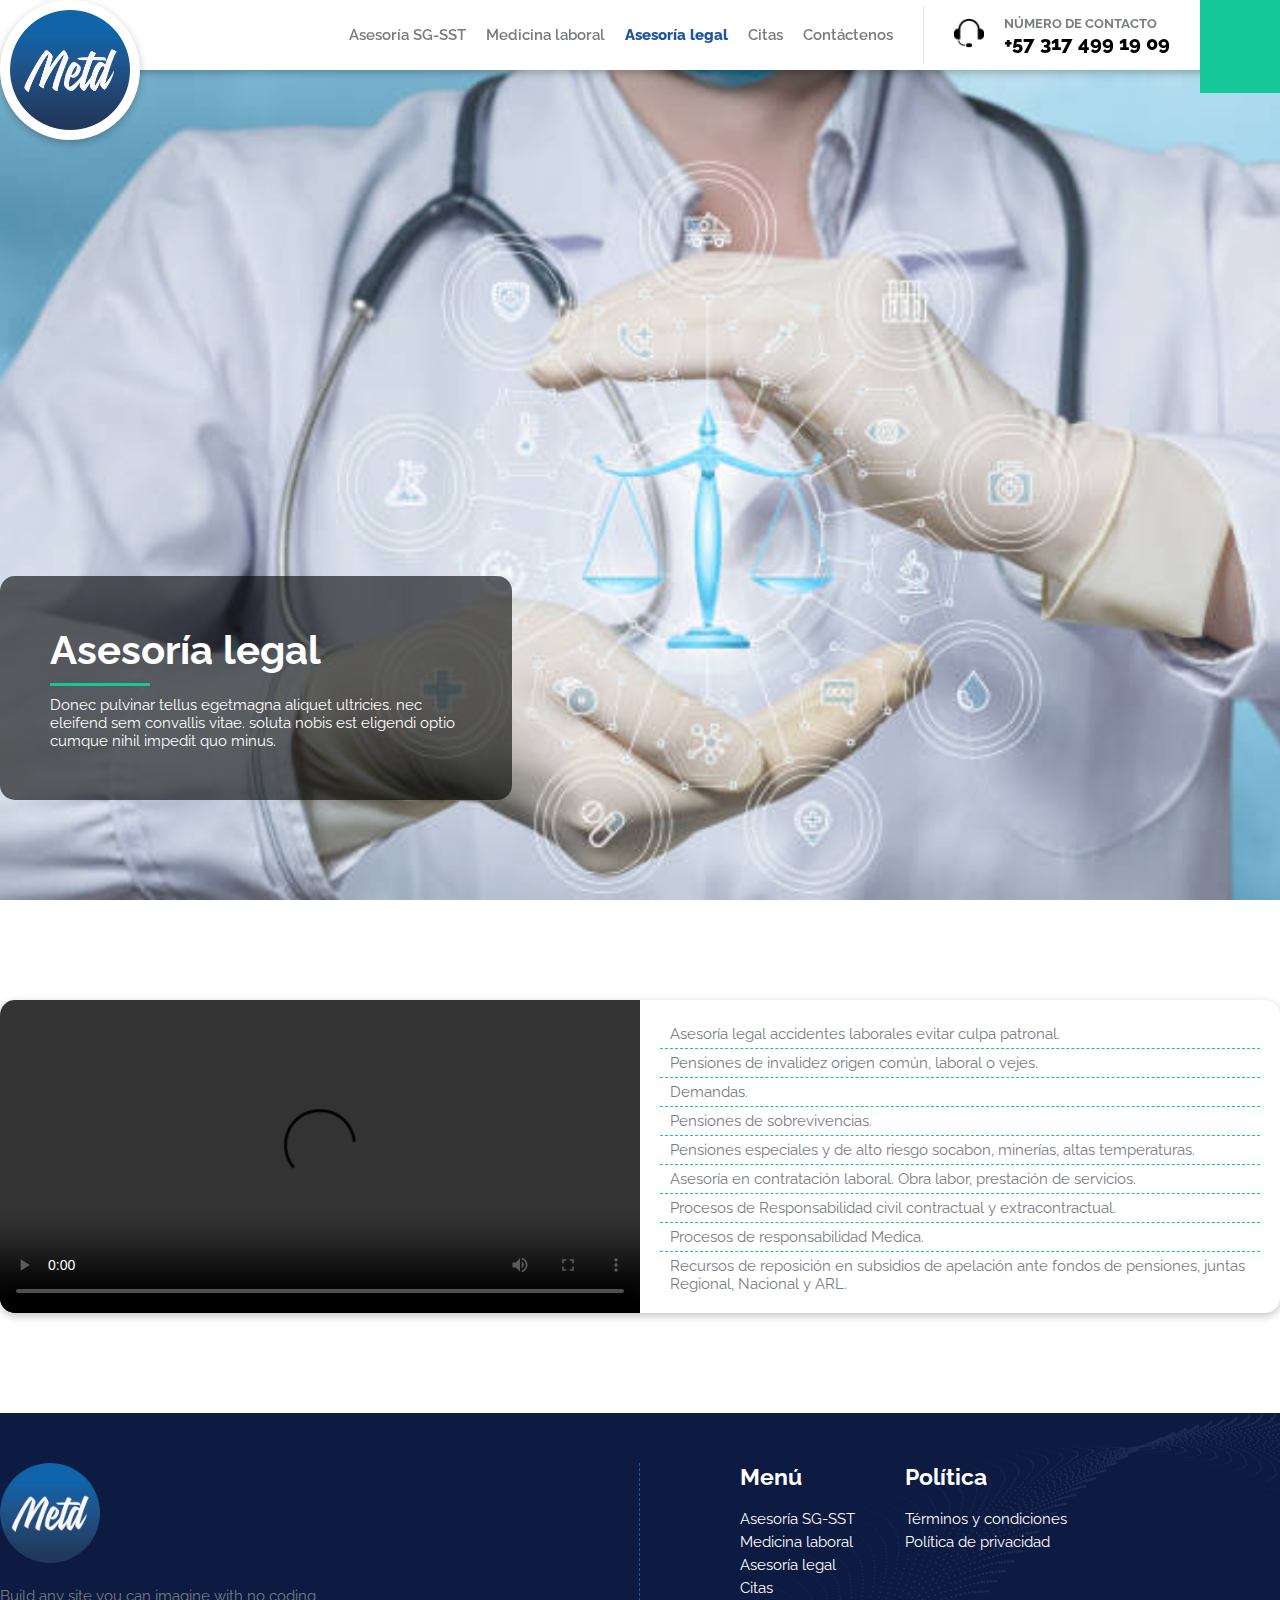
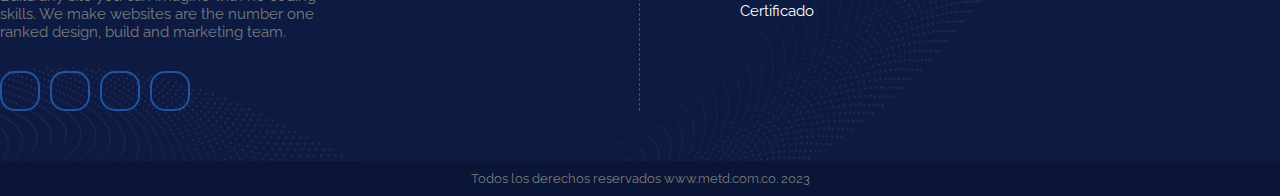
==== asesoria-legal.html @ 6422c2ed "cambios" ====
<!DOCTYPE html>
<html lang="en">
<head>
    <meta charset="UTF-8">
    <meta http-equiv="X-UA-Compatible" content="IE=edge">
    <meta name="viewport" content="width=device-width, initial-scale=1.0">

    <!-- ---------------ANIMATE_AOS---------------------- -->
    <link href="https://unpkg.com/aos@2.3.1/dist/aos.css" rel="stylesheet">

    <!-- ----------LINKS OWL CAROUSEL----------------- -->    
    <link rel="stylesheet" href="https://cdnjs.cloudflare.com/ajax/libs/OwlCarousel2/2.3.4/assets/owl.carousel.min.css"/>
    <link rel="stylesheet" href="https://cdnjs.cloudflare.com/ajax/libs/OwlCarousel2/2.3.4/assets/owl.theme.default.min.css"/>

    <!-- -----------BOOTSTRAP------------------ -->
    <link href="https://cdn.jsdelivr.net/npm/bootstrap@5.2.2/dist/css/bootstrap.min.css" rel="stylesheet" integrity="sha384-Zenh87qX5JnK2Jl0vWa8Ck2rdkQ2Bzep5IDxbcnCeuOxjzrPF/et3URy9Bv1WTRi" crossorigin="anonymous"/>

    <!-- ----------LINKS FONTAWESOME -------------------->
    <link rel="stylesheet" href="https://cdnjs.cloudflare.com/ajax/libs/font-awesome/6.2.0/css/all.min.css" integrity="sha512-xh6O/CkQoPOWDdYTDqeRdPCVd1SpvCA9XXcUnZS2FmJNp1coAFzvtCN9BmamE+4aHK8yyUHUSCcJHgXloTyT2A==" crossorigin="anonymous" referrerpolicy="no-referrer" />

    <title>Asesoría legal | Metd</title>

    <link rel="stylesheet" href="css/style.css?v=1.4">
    <link rel="stylesheet" href="css/frameWorkLaooz.css?v=1.4">

</head>
<body>

    <!-- -------------------HEADER-------------------------- -->
    <header class="header width-100">
        <div class="content-header width-100 width-lg margin-auto content-between">
            <div class="left-header">
                <div class="logo-header width-140px height-140px border-radius-md padding-10 bg-white">
                    <a href="index.html"><img src="img/logo-metd-blanco.webp" alt="" class="width-100"></a>
                </div>
            </div>
            <div class="right-header d-flex">
                <div class="menu-header padding-right-30 padding-x-20 border-right-1">
                    <nav class="navigator d-flex gap-20">
                        <a href="asesoria-sg-sst.html" class="link-nav font-size-15 font-weight-600 color-text">Asesoría SG-SST</a>
                        <a href="medicina-laboral.html" class="link-nav font-size-15 font-weight-600 color-text">Medicina laboral</a>
                        <a href="asesoria-legal.html" class="link-nav font-size-15 font-weight-800 color-principal">Asesoría legal</a>
                        <a href="citas.html" class="link-nav font-size-15 font-weight-600 color-text">Citas</a>
                        <a href="contacto.html" class="link-nav font-size-15 font-weight-600 color-text">Contáctenos</a>
                    </nav>
                </div>
                <div class="contact-header margin-y-30 d-flex gap-20">
                    <div class="icon-call">
                        <img src="img/support.png" alt="" class="width-30px">
                    </div>
                    <div class="date-contact">
                        <p class="title-contact font-size-13 font-weight-700 color-text">NÚMERO DE CONTACTO</p>
                        <h3 class="number-contact font-size-20 font-weight-800 color-black">+57 317 499 19 09</h3>
                    </div>
                </div>
                <div class="canvas-menu">
                    <i class="fa-solid fa-bars font-size-30 padding-40 color-white bg-secundario"></i>
                </div>
            </div>
        </div>
    </header>



    <!-- ----------------------COVER------------------------ -->
    <div class="cover cover-sst d-flex-column">
        <div class="back-cover-legal position-relative"></div>
        <div class="abs-cover width-100 position-absolute">
            <div class="content-cover width-100 min-height-vh width-lg margin-auto d-flex-end">
                <div class="box-cover padding-50 border-radius-15 bg-trans width-40 margin-bottom-100 d-flex-column gap-10">
                    <h1 class="title-box font-size-40 color-white font-weight-700">Asesoría legal</h1>
                    <span class="separator width-100px height-3px bg-secundario d-flex"></span>
                    <p class="paragraph-box font-size-15 color-white">Donec pulvinar tellus egetmagna aliquet  ultricies. nec 
                        eleifend sem convallis vitae. soluta nobis est eligendi 
                        optio cumque nihil impedit quo minus.</p>
                </div>
            </div>
        </div>
    </div>


    <!-- ---------------------------LIST-LEGAL--------------------- -->
    <div class="list-legal width-100">
        <div class="content-legal width-100 width-lg margin-auto padding-x-100">
            <div class="row-legal grid-column-2 border-radius-15 overflo-hidden">
                <div class="left-legal width-100 height-100">
                    <video controls plays-inline class="video-legal width-100 height-100 bg-white d-flex overflo-hidden">
                        <source src="img/vid-legal.mp4" type="video/mp4" class="width-100 height-100 border-radius-15 object-cover d-flex overflo-hidden">
                    </video>
                </div>
                <div class="right-legal padding-20">
                    <div class="list- d-flex-column">
                        <div class="item-list d-flex gap-10">
                            <i class="fa-solid fa-circle-check color-principal"></i>
                            <p class="item-vent font-size-15 color-text">Asesoría legal accidentes laborales evitar culpa patronal.</p>
                        </div>
                        <div class="item-list d-flex gap-10">
                            <i class="fa-solid fa-circle-check color-principal"></i>
                            <p class="item-vent font-size-15 color-text">Pensiones de invalidez origen común, laboral o vejes.</p>
                        </div>
                        <div class="item-list d-flex gap-10">
                            <i class="fa-solid fa-circle-check color-principal"></i>
                            <p class="item-vent font-size-15 color-text">Demandas.</p>
                        </div>
                        <div class="item-list d-flex gap-10">
                            <i class="fa-solid fa-circle-check color-principal"></i>
                            <p class="item-vent font-size-15 color-text">Pensiones de sobrevivencias.</p>
                        </div>
                        <div class="item-list d-flex gap-10">
                            <i class="fa-solid fa-circle-check color-principal"></i>
                            <p class="item-vent font-size-15 color-text">Pensiones especiales y de alto riesgo socabon, minerías, altas temperaturas.</p>
                        </div>
                        <div class="item-list d-flex gap-10">
                            <i class="fa-solid fa-circle-check color-principal"></i>
                            <p class="item-vent font-size-15 color-text">Asesoría en contratación laboral. Obra labor, prestación de servicios.</p>
                        </div>
                        <div class="item-list d-flex gap-10">
                            <i class="fa-solid fa-circle-check color-principal"></i>
                            <p class="item-vent font-size-15 color-text">Procesos de Responsabilidad civil contractual y extracontractual.</p>
                        </div>
                        <div class="item-list d-flex gap-10">
                            <i class="fa-solid fa-circle-check color-principal"></i>
                            <p class="item-vent font-size-15 color-text">Procesos de responsabilidad Medica.</p>
                        </div>
                        <div class="item-list d-flex gap-10">
                            <i class="fa-solid fa-circle-check color-principal"></i>
                            <p class="item-vent font-size-15 color-text">Recursos de reposición en subsidios de apelación ante fondos 
                                de pensiones, juntas Regional, Nacional y ARL.</p>
                        </div>
                    </div>
                </div>
            </div>
        </div>
    </div>



    <!-- -------------------------------FOOTER------------------------ -->
    <footer class="footer width-100 bg-terciario">
        <div class="content-footer width-100 width-lg margin-auto padding-x-50 grid-column-2 d-flex-start">
            <div class="left-footer width-100 d-flex-column gap-30">
                <div class="logo-footer">
                    <img src="img/logo-metd-blanco.webp" alt="" class="width-100px margin-bottom-20">
                    <p class="descrip-metd font-size-15 color-text width-50">Build any site you can imagine with no coding skills. 
                    We make websites are the number one ranked design, 
                    build and marketing team.</p>
                </div>
                <div class="redes-footer d-flex gap-10">
                    <a href="#" class="link-social"><i class="fa-brands fa-facebook"></i></a>
                    <a href="#" class="link-social"><i class="fa-brands fa-instagram"></i></a>
                    <a href="#" class="link-social"><i class="fa-brands fa-twitter"></i></a>
                    <a href="#" class="link-social"><i class="fa-brands fa-youtube"></i></a>
                </div>
            </div>
            <div class="right-footer d-flex-start padding-left-100 gap-50">
                <div class="col-footer d-flex-column">
                    <h2 class="title-col font-size-23 font-weight-700 color-white margin-bottom-20">Menú</h2>
                    <a href="#" class="link-footer font-size-15 color-white margin-bottom-5">Asesoría SG-SST</a>
                    <a href="#" class="link-footer font-size-15 color-white margin-bottom-5">Medicina laboral</a>
                    <a href="#" class="link-footer font-size-15 color-white margin-bottom-5">Asesoría legal</a>
                    <a href="#" class="link-footer font-size-15 color-white margin-bottom-5">Citas</a>
                    <a href="#" class="link-footer font-size-15 color-white">Certificado</a>
                </div>
                <div class="col-footer d-flex-column">
                    <h2 class="title-col font-size-23 font-weight-700 color-white margin-bottom-20">Política</h2>
                    <a href="#" class="link-footer font-size-15 color-white margin-bottom-5">Términos y condiciones</a>
                    <a href="#" class="link-footer font-size-15 color-white">Política de privacidad</a>
                </div>
            </div>
        </div>
        <div class="copy width-100 bg-copy">
            <div class="copyright width-100 width-lg margin-auto text-center padding-x-10">
                <p class="font-size-13 color-text">Todos los derechos reservados www.metd.com.co. 2023</p>
            </div>
        </div>
    </footer>



    <!-- -----------------cdn slider carousel--------------- -->
    <script src="https://code.jquery.com/jquery-3.6.0.min.js"></script> 
    <script src="https://cdnjs.cloudflare.com/ajax/libs/OwlCarousel2/2.3.4/owl.carousel.min.js"></script>
    
    <!-- JavaScript Bundle with Popper Bootstrap -->
    <script src="https://cdn.jsdelivr.net/npm/@popperjs/core@2.9.2/dist/umd/popper.min.js" integrity="sha384-IQsoLXl5PILFhosVNubq5LC7Qb9DXgDA9i+tQ8Zj3iwWAwPtgFTxbJ8NT4GN1R8p" crossorigin="anonymous"></script>
    <script src="https://cdn.jsdelivr.net/npm/bootstrap@5.2.2/dist/js/bootstrap.bundle.min.js" integrity="sha384-OERcA2EqjJCMA+/3y+gxIOqMEjwtxJY7qPCqsdltbNJuaOe923+mo//f6V8Qbsw3" crossorigin="anonymous"></script>

    <!-- -------------------ANIMATE_AOS---------------------- -->
    <script src="https://unpkg.com/aos@2.3.1/dist/aos.js"></script>
    <script>AOS.init();</script>

</body>
</html>
---- css/style.css ----
@import url('https://fonts.googleapis.com/css2?family=Raleway:wght@100;200;300;400;500;600;700;800;900&display=swap');

:root {
    --color_principal: #1F55A1;
    --color_secundario: #16C79A;
    --color_terciario: #0D1A42;
    --color_black: #000;
    --color_white: #fff;
    --color_text: #797C7F;
    --fondo_gris_claro: #f5f5f5;
}

* {
    padding: 0;
    margin: 0;
    box-sizing: border-box;
}

body {
    font-family: 'Raleway', sans-serif;
}
body a {
    text-decoration: none;
}
body h1, h2, h3, h4, p {
    margin-bottom: 0; 
}
body input:focus {
    box-shadow: none;
    outline: 0;
}


.color-principal {color: var(--color_principal);}
.color-secundario {color: var(--color_secundario);}
.color-terciario{ color: var(--color_terciario);}
.bg-principal {background-color: var(--color_principal);}
.bg-secundario {background-color: var(--color_secundario);}
.bg-terciario {background-color: var(--color_terciario);}
.bg-copy { background-color: #0b1535}
.bg-trans {background-color: #0000009a;}
.bg-gris {background-color: var(--fondo_gris_claro);}
.color-text {color: var(--color_text);}
.color-star {color: var(--color_star);}
.bg-claro {background-color: var(--color_box_claro);}
.border-3-secundario {border: 3px solid var(--color_secundario);}



/* -------------------HEADER------------------- */
.header {
    background-color: var(--color_white);
    position: fixed;
    top: 0;
    z-index: 99;
    box-shadow: rgba(0, 0, 0, 0.24) 0px 3px 8px;
}
.logo-header {
    margin-bottom: -70px;
    box-shadow: rgba(0, 0, 0, 0.24) 0px 3px 8px;
}


/* -----------------VARIABLE--------------------- */
.stand {
    font-size: 14px;
    font-weight: 900;
    color: var(--color_principal);
    letter-spacing: 5px;
}

.btn-metd {
    font-size: 15px;
    font-weight: 700;
    padding: 10px 40px;
    border-radius: 15px;
}


/* ------------------COVER----------------------- */
.cover {
    z-index: 3;
}
.cover-contacto {
    margin-top: 110px;
}
.back-cover-home {
    width: 100%;
    background-image: url(../img/banner-01.jpg);
    background-repeat: no-repeat;
    background-size: cover;
    min-height: 100vh;
}
.back-cover-sst {
    width: 100%;
    background-image: url(../img/banner-sst.webp);
    background-repeat: no-repeat;
    background-size: cover;
    min-height: 100vh;
}
.back-cover-medlab {
    width: 100%;
    background-image: url(../img/med-laboral.webp);
    background-repeat: no-repeat;
    background-size: cover;
    min-height: 100vh;
}
.back-cover-legal {
    width: 100%;
    background-image: url(../img/legal.jpg);
    background-repeat: no-repeat;
    background-size: cover;
    min-height: 100vh;
}
.back-cover-citas {
    width: 100%;
    background-image: url(../img/viviana-metd.webp);
    background-repeat: no-repeat;
    background-size: cover;
    min-height: 100vh;
}
.abs-cover-citas {
    background-color: #ffffffcc;
}
.back-cover-contacto {
    width: 100%;
    height: 400px;
    background-image: url(../img/contact-banner-bg.jpg);
    background-repeat: no-repeat;
    background-size: cover;
    background-position: right;
}


/* ------------------HORARY-------------------- */
.horary {
    margin-top: -75px;
    position: absolute;
}
.content-horary {
    box-shadow: rgba(0, 0, 0, 0.24) 0px 3px 8px;
}


/* -----------------CARDS---------------------- */
.card-health-box {
    box-shadow: rgba(0, 0, 0, 0.1) 0px 20px 25px -5px, rgba(0, 0, 0, 0.04) 0px 10px 10px -5px;
}
.row-cards-2 {
    width: 100%;
    display: grid;
    grid-template-columns: 1fr 1fr 2.1fr;
    gap: 30px;
}

/* ------------------BLOG----------------------- */
.img-blog {
    border-bottom: 4px solid var(--color_principal);
}


/* -------------------PROCESS----------------- */
.img-process {
    border: 1px dashed var(--color_text);
}

/* ------------------CONTACT-------------------- */
.contact {
    background-image: url(../img/map-bg.png);
    background-repeat: no-repeat;
    background-size: cover;
    background-attachment: fixed;
}
.content-contact {
    display: grid;
    grid-template-columns: 1fr 2fr;
    gap: 30px;
}
.form-contact .item-form textarea,
.form-contact .item-form input[type="email"],
.form-contact .item-form input[type="text"] {
    width: 100%;
    border: none;
    border-bottom: 1px solid var(--color_text);
    background-color: transparent;
    padding: 5px 0px;
}
.form-contact .item-form textarea::placeholder,
.form-contact .item-form input[type="email"]::placeholder,
.form-contact .item-form input[type="text"]::placeholder {
    font-size: 15px;
    font-weight: 700;
    color: var(--color_text);
}

/* ----------------FOOTER--------------- */
.footer {
    background-image: url(../img/footer-bg-images.png);
    background-repeat: no-repeat;
    background-size: cover;
}
.link-social {
    width: 40px;
    height: 40px;
    border: 2px solid var(--color_principal);
    font-size: 20px;
    display: flex;
    justify-content: center;
    align-items: center;
    color: var(--color_principal);
    border-radius: 15px;
}
.left-footer {
    border-right: 1px dashed var(--color_principal);
}


/* ------------------VID------------------ */
.back_video {
    box-shadow: rgba(0, 0, 0, 0.24) 0px 3px 8px;
}


/* ------------------PROGRAM------------------ */
.program {
    margin-top: 500px;
}

/* -------------------ROW-ASE-------------------- */
.row-ase {
    display: grid;
    grid-template-columns: 1fr 2fr;
    gap: 50px;
}

/* ------------------ROW-GRID----------------- */
.box-item {
    box-shadow: rgba(0, 0, 0, 0.24) 0px 3px 8px;
}

/* ------------------ROW-LEGAL----------------- */
.row-legal {
    box-shadow: rgba(0, 0, 0, 0.24) 0px 3px 8px;
}
.video-legal {
    border-radius: 15px 0px 0px 15px;
}
.item-list {
    padding: 5px 0px;
    border-bottom: 1px dashed var(--color_secundario);
    width: 100%;
}
.item-list:last-child {
    border-bottom: 0;
    padding-bottom: 0;
}

/* ---------------------IFRAMES----------------- */
.item-iframe {
    box-shadow: rgba(0, 0, 0, 0.24) 0px 3px 8px;
}
---- css/frameWorkLaooz.css ----
* {
    padding: 0;
    margin: 0;
    box-sizing: border-box;
}

/* --------------WIDHT---------------- */
.width-10px{ width: 10px;}
.width-15px{ width: 15px;}
.width-20px{ width: 20px;}
.width-30px{ width: 30px;}
.width-40px{ width: 40px;}
.width-50px{ width: 50px;}
.width-60px{ width: 60px;}
.width-70px{ width: 70px;}
.width-80px{ width: 80px;}
.width-90px{ width: 90px;}
.width-100px{ width: 100px;}
.width-110px{ width: 110px;}
.width-120px{ width: 120px;}
.width-130px{ width: 130px;}
.width-140px{ width: 140px;}
.width-150px{ width: 150px;}
.width-160px{ width: 160px;}
.width-170px{ width: 170px;}
.width-180px{ width: 180px;}
.width-190px{ width: 190px;}
.width-200px{ width: 200px;}
.width-250px{ width: 250px;}
.width-260px{ width: 260px;}
.width-270px{ width: 270px;}
.width-280px{ width: 280px;}
.width-290px{ width: 290px;}
.width-300px{ width: 300px;}
.width-310px{ width: 310px;}
.width-320px{ width: 320px;}
.width-330px{ width: 330px;}
.width-340px{ width: 340px;}
.width-350px{ width: 350px;}
.width-400px{ width: 400px;}
.width-450px{ width: 450px;}
.width-500px{ width: 500px;}
.width-600px{ width: 600px;}
.width-650px{ width: 650px;}
.width-700px{ width: 700px;}
.width-800px{ width: 800px;}
.width-900px{ width: 900px;}
.width-1000px{ width: 1000px;}
.width-1080px{ width: 1080px;}

.width-20 { width: 20%;}
.width-21 { width: 21%;}
.width-22 { width: 22%;}
.width-23 { width: 23%;}
.width-24 { width: 24%;}
.width-25 { width: 25%;}
.width-40 { width: 40%;}
.width-50 { width: 50%;}
.width-60 { width: 60%;}
.width-80 { width: 80%;}
.width-100 { width: 100%;}
.width-sm {max-width: 750px;}
.width-md {max-width: 1100px;}
.width-lg {max-width: 1280px;}

/* --------------HEIGHT---------------- */
.height-1px{ height: 1px;}
.height-2px{ height: 2px;}
.height-3px{ height: 3px;}
.height-4px{ height: 4px;}
.height-5px{ height: 5px;}
.height-10px{ height: 10px;}
.height-15px{ height: 15px;}
.height-20px{ height: 20px;}
.height-30px{ height: 30px;}
.height-40px{ height: 40px;}
.height-50px{ height: 50px;}
.height-60px{ height: 60px;}
.height-70px{ height: 70px;}
.height-80px{ height: 80px;}
.height-90px{ height: 90px;}
.height-100px{ height: 100px;}
.height-110px{ height: 110px;}
.height-120px{ height: 120px;}
.height-130px{ height: 130px;}
.height-140px{ height: 140px;}
.height-150px{ height: 150px;}
.height-190px{ height: 190px;}
.height-200px{ height: 200px;}
.height-210px{ height: 210px;}
.height-220px{ height: 220px;}
.height-230px{ height: 230px;}
.height-240px{ height: 240px;}
.height-250px{ height: 250px;}
.height-260px{ height: 260px;}
.height-270px{ height: 270px;}
.height-280px{ height: 280px;}
.height-290px{ height: 290px;}
.height-300px{ height: 300px;}
.height-310px{ height: 310px;}
.height-320px{ height: 320px;}
.height-330px{ height: 330px;}
.height-340px{ height: 340px;}
.height-350px{ height: 350px;}
.height-360px{ height: 360px;}
.height-400px{ height: 400px;}
.height-500px{ height: 500px;}
.height-550px{ height: 550px;}
.height-600px{ height: 600px;}
.height-700px{ height: 700px;}
.height-800px{ height: 800px;}
.height-900px{ height: 900px;}
.height-1000px{ height: 1000px;}

.height-20 { height: 20%;}
.height-40 { height: 40%;}
.height-60 { height: 60%;}
.height-80 { height: 80%;}
.height-100 { height: 100%;}

.min-height-vh { min-height: 100vh;}

/* --------------FONT_SIZE-------------- */
.font-size-10 {font-size: 10px;}
.font-size-12 {font-size: 12px;}
.font-size-13 {font-size: 13px;}
.font-size-14 {font-size: 14px;}
.font-size-15 {font-size: 15px;}
.font-size-16 {font-size: 16px;}
.font-size-18 {font-size: 18px;}
.font-size-20 {font-size: 20px;}
.font-size-22 {font-size: 22px;}
.font-size-23 {font-size: 23px;}
.font-size-25 {font-size: 25px;}
.font-size-30 {font-size: 30px;}
.font-size-35 {font-size: 35px;}
.font-size-40 {font-size: 40px;}
.font-size-45 {font-size: 45px;}
.font-size-50 {font-size: 50px;}

/* --------------FONT_WEIGHT-------------- */
.font-weight-100 {font-weight: 100;}
.font-weight-200 {font-weight: 200;}
.font-weight-300 {font-weight: 300;}
.font-weight-400 {font-weight: 400;}
.font-weight-500 {font-weight: 500;}
.font-weight-600 {font-weight: 600;}
.font-weight-700 {font-weight: 700;}
.font-weight-800 {font-weight: 800;}
.font-weight-900 {font-weight: 900;}

/* --------------LINE_HEIGHT--------------- */
.line-height-20 {line-height: 20px;}
.line-height-25 {line-height: 25px;}
.line-height-30 {line-height: 30px;}
.line-height-35 {line-height: 35px;}
.line-height-40 {line-height: 40px;}
.line-height-45 {line-height: 45px;}
.line-height-50 {line-height: 50px;}
.line-height-55 {line-height: 55px;}
.line-height-60 {line-height: 60px;}

/* ---------------TEXT-ALIGN---------------- */
.text-center {text-align: center;}
.text-right {text-align: right;}
.text-left {text-align: left;}
.text-justify {text-align: justify;}


/* --------------BORDER-RADIUS------------------- */
.border-radius-0 { border-radius: 0px;}
.border-radius-5 { border-radius: 5px;}
.border-radius-10 { border-radius: 10px;}
.border-radius-15 { border-radius: 15px;}
.border-radius-20 { border-radius: 20px;}
.border-radius-50 { border-radius: 50px;}
.border-radius-md { border-radius: 50%;}
.border-radius-100 { border-radius: 100%;}

.border-radius-top-5 { border-radius: 5px 5px 0px 0px;}
.border-radius-top-10 { border-radius: 10px 10px 0px 0px;}
.border-radius-top-15 { border-radius: 15px 15px 0px 0px;}
.border-radius-top-20 { border-radius: 20px 20px 0px 0px;}

.border-radius-right-5 { border-radius: 0px 5px 5px 0px;}
.border-radius-right-10 { border-radius: 0px 10px 10px 0px;}
.border-radius-right-15 { border-radius: 0px 15px 15px 0px;}
.border-radius-right-20 { border-radius: 0px 20px 20px 0px;}

.border-radius-bottom-5 { border-radius: 0px 0px 5px 5px;}
.border-radius-bottom-10 { border-radius: 0px 0px 10px 10px;}
.border-radius-bottom-15 { border-radius: 0px 0px 15px 15px;}
.border-radius-bottom-20 { border-radius: 0px 0px 20px 20px;}

.border-radius-left-5 { border-radius: 5px 0px 0px 5px;}
.border-radius-left-10 { border-radius: 10px 0px 0px 10px;}
.border-radius-left-15 { border-radius: 15px 0px 0px 15px;}
.border-radius-left-20 { border-radius: 20px 0px 0px 20px;}


/* --------------BORDER-------------------------- */
.border-1 { border: 1px solid #e1e1e1;}
.border-2 { border: 2px solid #e1e1e1;}
.border-3 { border: 3px solid #e1e1e1;}
.border-4 { border: 4px solid #e1e1e1;}
.border-5 { border: 5px solid #e1e1e1;}
.border-6 { border: 6px solid #e1e1e1;}
/* --------------BORDER-TOP----------------------- */
.border-top-1 { border-top: 1px solid #e1e1e1;}
.border-top-2 { border-top: 2px solid #e1e1e1;}
.border-top-3 { border-top: 3px solid #e1e1e1;}
.border-top-4 { border-top: 4px solid #e1e1e1;}
.border-top-5 { border-top: 5px solid #e1e1e1;}
/* --------------BORDER-RIGHT----------------------- */
.border-right-1 { border-right: 1px solid #e1e1e1;}
.border-right-2 { border-right: 2px solid #e1e1e1;}
.border-right-3 { border-right: 3px solid #e1e1e1;}
.border-right-4 { border-right: 4px solid #e1e1e1;}
.border-right-5 { border-right: 5px solid #e1e1e1;}
/* --------------BORDER-BOTTOM----------------------- */
.border-bottom-1 { border-bottom: 1px solid #e1e1e1;}
.border-bottom-2 { border-bottom: 2px solid #e1e1e1;}
.border-bottom-3 { border-bottom: 3px solid #e1e1e1;}
.border-bottom-4 { border-bottom: 4px solid #e1e1e1;}
.border-bottom-5 { border-bottom: 5px solid #e1e1e1;}
/* -------------BORDER-LEFT----------------------- */
.border-left-1 { border-left: 1px solid #e1e1e1;}
.border-left-2 { border-left: 2px solid #e1e1e1;}
.border-left-3 { border-left: 3px solid #e1e1e1;}
.border-left-4 { border-left: 4px solid #e1e1e1;}
.border-left-5 { border-left: 5px solid #e1e1e1;}


/* --------------DISPLAY-FLEX-------- */
.d-flex {
    display: flex;
    align-items: center;
}
.d-flex-wrap {
    display: flex;
    flex-flow: row wrap;
    align-items: center;
}
.d-flex-column {
    display: flex;
    flex-direction: column;
    align-items: flex-start;
}
.d-flex-column-reverse {
    display: flex;
    flex-direction: column-reverse;
}
.d-flex-right {
    display: flex;
    justify-content: right;
    align-items: center;
}
.d-flex-left {
    display: flex;
    justify-content: left;
    align-items: center;
}
.d-flex-center {
    display: flex;
    justify-content: center;
    align-items: center;
}
.content-between {
    display: flex;
    align-items: center;
    justify-content: space-between;
}
.content-around {
    display: flex;
    justify-content: space-around;
}
.content-center {
    display: flex;
    justify-content: center;
}
.aling-center { 
    display: flex;
    align-items: center;
}
.d-flex-start {
    display: flex;
    justify-content: flex-start;
    align-items: flex-start;
}
.d-flex-end {
    display: flex;
    flex-direction: column;
    justify-content: flex-end;
    align-items: flex-start;
}
.d-flex-column-start {
    display: flex;
    flex-direction: column;
    justify-content: flex-start;
    align-items: center;
}

.order-2 { order: 2;}


/* --------------DISPLAY-GRID-------- */
.grid-column-1 { display: grid; grid-template-columns: 1fr; }
.grid-column-2 { display: grid; grid-template-columns: 1fr 1fr; }
.grid-column-3 { display: grid; grid-template-columns: 1fr 1fr 1fr; }
.grid-column-4 { display: grid; grid-template-columns: 1fr 1fr 1fr 1fr; }
.grid-column-5 { display: grid; grid-template-columns: 1fr 1fr 1fr 1fr 1fr; }
.grid-column-6 { display: grid; grid-template-columns: 1fr 1fr 1fr 1fr 1fr 1fr; }
.grid-column-7 { display: grid; grid-template-columns: 1fr 1fr 1fr 1fr 1fr 1fr 1fr; }
.grid-column-8 { display: grid; grid-template-columns: 1fr 1fr 1fr 1fr 1fr 1fr 1fr 1fr; }
.grid-column-9 { display: grid; grid-template-columns: 1fr 1fr 1fr 1fr 1fr 1fr 1fr 1fr 1fr; }
.grid-column-10 { display: grid; grid-template-columns: 1fr 1fr 1fr 1fr 1fr 1fr 1fr 1fr 1fr 1fr; }
.grid-column-11 { display: grid; grid-template-columns: 1fr 1fr 1fr 1fr 1fr 1fr 1fr 1fr 1fr 1fr 1fr; }
.grid-column-12 { display: grid; grid-template-columns: 1fr 1fr 1fr 1fr 1fr 1fr 1fr 1fr 1fr 1fr 1fr 1fr; }


/* ---------------GAP------------------- */
.gap-5 { gap: 5px;}
.gap-10 { gap: 10px;}
.gap-15 { gap: 15px;}
.gap-20 { gap: 20px;}
.gap-30 { gap: 30px;}
.gap-40 { gap: 40px;}
.gap-50 { gap: 50px;}
.gap-60 { gap: 60px;}
.gap-70 { gap: 70px;}
.gap-80 { gap: 80px;}
.gap-90 { gap: 90px;}
.gap-100 { gap: 100px;}

/* --------------PADDING--------- */
.padding-5 { padding: 5px;}
.padding-10 { padding: 10px;}
.padding-15 { padding: 15px;}
.padding-20 { padding: 20px;}
.padding-30 { padding: 30px;}
.padding-40 { padding: 40px;}
.padding-50 { padding: 50px;}
.padding-60 { padding: 60px;}
.padding-70 { padding: 70px;}
.padding-80 { padding: 80px;}
.padding-90 { padding: 90px;}
.padding-100 { padding: 100px;}

.padding-x-5 {padding-top: 5px; padding-bottom: 5px;}
.padding-x-10 {padding-top: 10px; padding-bottom: 10px;}
.padding-x-15 {padding-top: 15px; padding-bottom: 15px;}
.padding-x-20 {padding-top: 20px; padding-bottom: 20px;}
.padding-x-30 {padding-top: 30px; padding-bottom: 30px;}
.padding-x-40 {padding-top: 40px; padding-bottom: 40px;}
.padding-x-50 {padding-top: 50px; padding-bottom: 50px;}
.padding-x-100 {padding-top: 100px; padding-bottom: 100px;}

.padding-y-5 {padding-left: 5px; padding-right: 5px;}
.padding-y-10 {padding-left: 10px; padding-right: 10px;}
.padding-y-15 {padding-left: 15px; padding-right: 15px;}
.padding-y-20 {padding-left: 20px; padding-right: 20px;}
.padding-y-30 {padding-left: 30px; padding-right: 30px;}
.padding-y-40 {padding-left: 40px; padding-right: 40px;}
.padding-y-50 {padding-left: 50px; padding-right: 50px;}


.padding-top-10 {padding-top: 10px;}
.padding-right-10 {padding-right: 10px;}
.padding-bottom-10 {padding-bottom: 10px;}
.padding-left-10 {padding-left: 10px;}

.padding-top-15 {padding-top: 15px;}
.padding-right-15 {padding-right: 15px;}
.padding-bottom-15 {padding-bottom: 15px;}
.padding-left-15 {padding-left: 15px;}

.padding-top-20 {padding-top: 20px;}
.padding-right-20 {padding-right: 20px;}
.padding-bottom-20 {padding-bottom: 20px;}
.padding-left-20 {padding-left: 20px;}

.padding-top-30 {padding-top: 30px;}
.padding-right-30 {padding-right: 30px;}
.padding-bottom-30 {padding-bottom: 30px;}
.padding-left-30 {padding-left: 30px;}

.padding-top-40 {padding-top: 40px;}
.padding-right-40 {padding-right: 40px;}
.padding-bottom-40 {padding-bottom: 40px;}
.padding-left-40 {padding-left: 40px;}

.padding-top-50 {padding-top: 50px;}
.padding-right-50 {padding-right: 50px;}
.padding-bottom-50 {padding-bottom: 50px;}
.padding-left-50 {padding-left: 50px;}

.padding-top-100 {padding-top: 100px;}
.padding-right-100 {padding-right: 100px;}
.padding-bottom-100 {padding-bottom: 100px;}
.padding-left-100 {padding-left: 100px;}

.padding-top-200 {padding-top: 200px;}
.padding-right-200 {padding-right: 200px;}
.padding-bottom-200 {padding-bottom: 200px;}
.padding-left-200 {padding-left: 200px;}


/* -----------------MARGIN-------------- */
.margin-10 { margin: 10px; }
.margin-20 { margin: 20px; }
.margin-30 { margin: 30px; }
.margin-40 { margin: 40px; }
.margin-50 { margin: 50px; }

.margin-x-10 { margin: 10px 0px; }
.margin-x-20 { margin: 20px 0px; }
.margin-x-30 { margin: 30px 0px; }
.margin-x-40 { margin: 40px 0px; }
.margin-x-50 { margin: 50px 0px; }

.margin-y-10 { margin: 0px 10px; }
.margin-y-20 { margin: 0px 20px; }
.margin-y-30 { margin: 0px 30px; }
.margin-y-40 { margin: 0px 40px; }
.margin-y-50 { margin: 0px 50px; }

.margin-top-5 { margin-top: 5px; }
.margin-right-5 { margin-right: 5px; }
.margin-bottom-5 { margin-bottom: 5px; }
.margin-left-5 { margin-left: 5px; }

.margin-top-10 { margin-top: 10px; }
.margin-right-10 { margin-right: 10px; }
.margin-bottom-10 { margin-bottom: 10px; }
.margin-left-10 { margin-left: 10px; }

.margin-top-15 { margin-top: 15px; }
.margin-right-15 { margin-right: 15px; }
.margin-bottom-15 { margin-bottom: 15px; }
.margin-left-15 { margin-left: 15px; }

.margin-top-20 { margin-top: 20px; }
.margin-right-20 { margin-right: 20px; }
.margin-bottom-20 { margin-bottom: 20px; }
.margin-left-20 { margin-left: 20px; }

.margin-top-30 { margin-top: 30px; }
.margin-right-30 { margin-right: 30px; }
.margin-bottom-30 { margin-bottom: 30px; }
.margin-left-30 { margin-left: 30px; }

.margin-top-40 { margin-top: 40px; }
.margin-right-40 { margin-right: 40px; }
.margin-bottom-40 { margin-bottom: 40px; }
.margin-left-40 { margin-left: 40px; }

.margin-top-50 { margin-top: 50px; }
.margin-right-50 { margin-right: 50px; }
.margin-bottom-50 { margin-bottom: 50px; }
.margin-left-50 { margin-left: 50px; }

.margin-top-90 { margin-top: 90px; }
.margin-right-90 { margin-right: 90px; }
.margin-bottom-90 { margin-bottom: 90px; }
.margin-left-90 { margin-left: 90px; }

.margin-top-100 { margin-top: 100px; }
.margin-right-100 { margin-right: 100px; }
.margin-bottom-100 { margin-bottom: 100px; }
.margin-left-100 { margin-left: 100px; }

.margin-top-150 { margin-top: 150px; }
.margin-right-150 { margin-right: 150px; }
.margin-bottom-150 { margin-bottom: 150px; }
.margin-left-150 { margin-left: 150px; }

.margin-top-200 { margin-top: 200px; }
.margin-right-200 { margin-right: 200px; }
.margin-bottom-200 { margin-bottom: 200px; }
.margin-left-200 { margin-left: 200px; }


.margin-auto { margin: auto;}
.margin-top-auto { margin-top: auto;}
.margin-right-auto { margin-right: auto;}
.margin-bottom-auto { margin-bottom: auto;}
.margin-left-auto { margin-left: auto;}

.top-0 {top: 0px;}
.top-5 {top: 5px;}
.top-10 {top: 10px;}

.right-0 {right: 0px;}
.right-5 {right: 5px;}
.right-10 {right: 10px;}

.bottom-0 {bottom: 0px;}
.bottom-5 {bottom: 5px;}
.bottom-10 {bottom: 10px;}

.left-0 {left: 0px;}
.left-5 {left: 5px;}
.left-10 {left: 10px;}

/* -----------COLOR---------------- */
.color-white { color: white;}
.color-black { color: black;}
.color-grey { color: grey;}
.color-green { color: green;}
.color-red { color: red;}




/* -----------BACKGROUND----------- */
.bg-white {background-color: white;}


/* -----------POSITION------------ */
.position-relative {position: relative;}
.position-absolute {position: absolute;}
.position-fixed { position: fixed;}
.position-sticky { position: sticky;}


/* -------------TRANSITION--------------- */
.transition-1 {transition: 0.1s;}
.transition-2 {transition: 0.2s;}
.transition-3 {transition: 0.3s;}
.transition-4 {transition: 0.4s;}
.transition-5 {transition: 0.5s;}

/* -------------Z-INDEX----------------- */
.z-index-5 {z-index: 5;}
.z-index-10 {z-index: 10;}
.z-index-15 {z-index: 15;}
.z-index-20 {z-index: 20;}
.z-index-25 {z-index: 25;}
.z-index-30 {z-index: 30;}
.z-index-35 {z-index: 35;}
.z-index-40 {z-index: 40;}
.z-index-45 {z-index: 45;}
.z-index-50 {z-index: 50;}
.z-index-99 {z-index: 99;}

/* ------------------BTN-----------------*/
.btn {
    padding: 5px 30px;
    border-radius: 10px;
    display: flex;
    align-items: center;
    font-weight: 600;
}


.overflow-hidden { overflow: hidden;}

/* -------------OBECT-FIT--------------- */
.object-cover {object-fit: cover;} 


/* --------------LETER_SPACING-------------- */
.leter-05{letter-spacing: -0.5px;}
.leter-1{letter-spacing: -1px;}
.leter-15{letter-spacing: -1.5px;}
.leter-2{letter-spacing: -2px;}
.leter-25{letter-spacing: -2.5px;}
.leter-3{letter-spacing: -3px;}
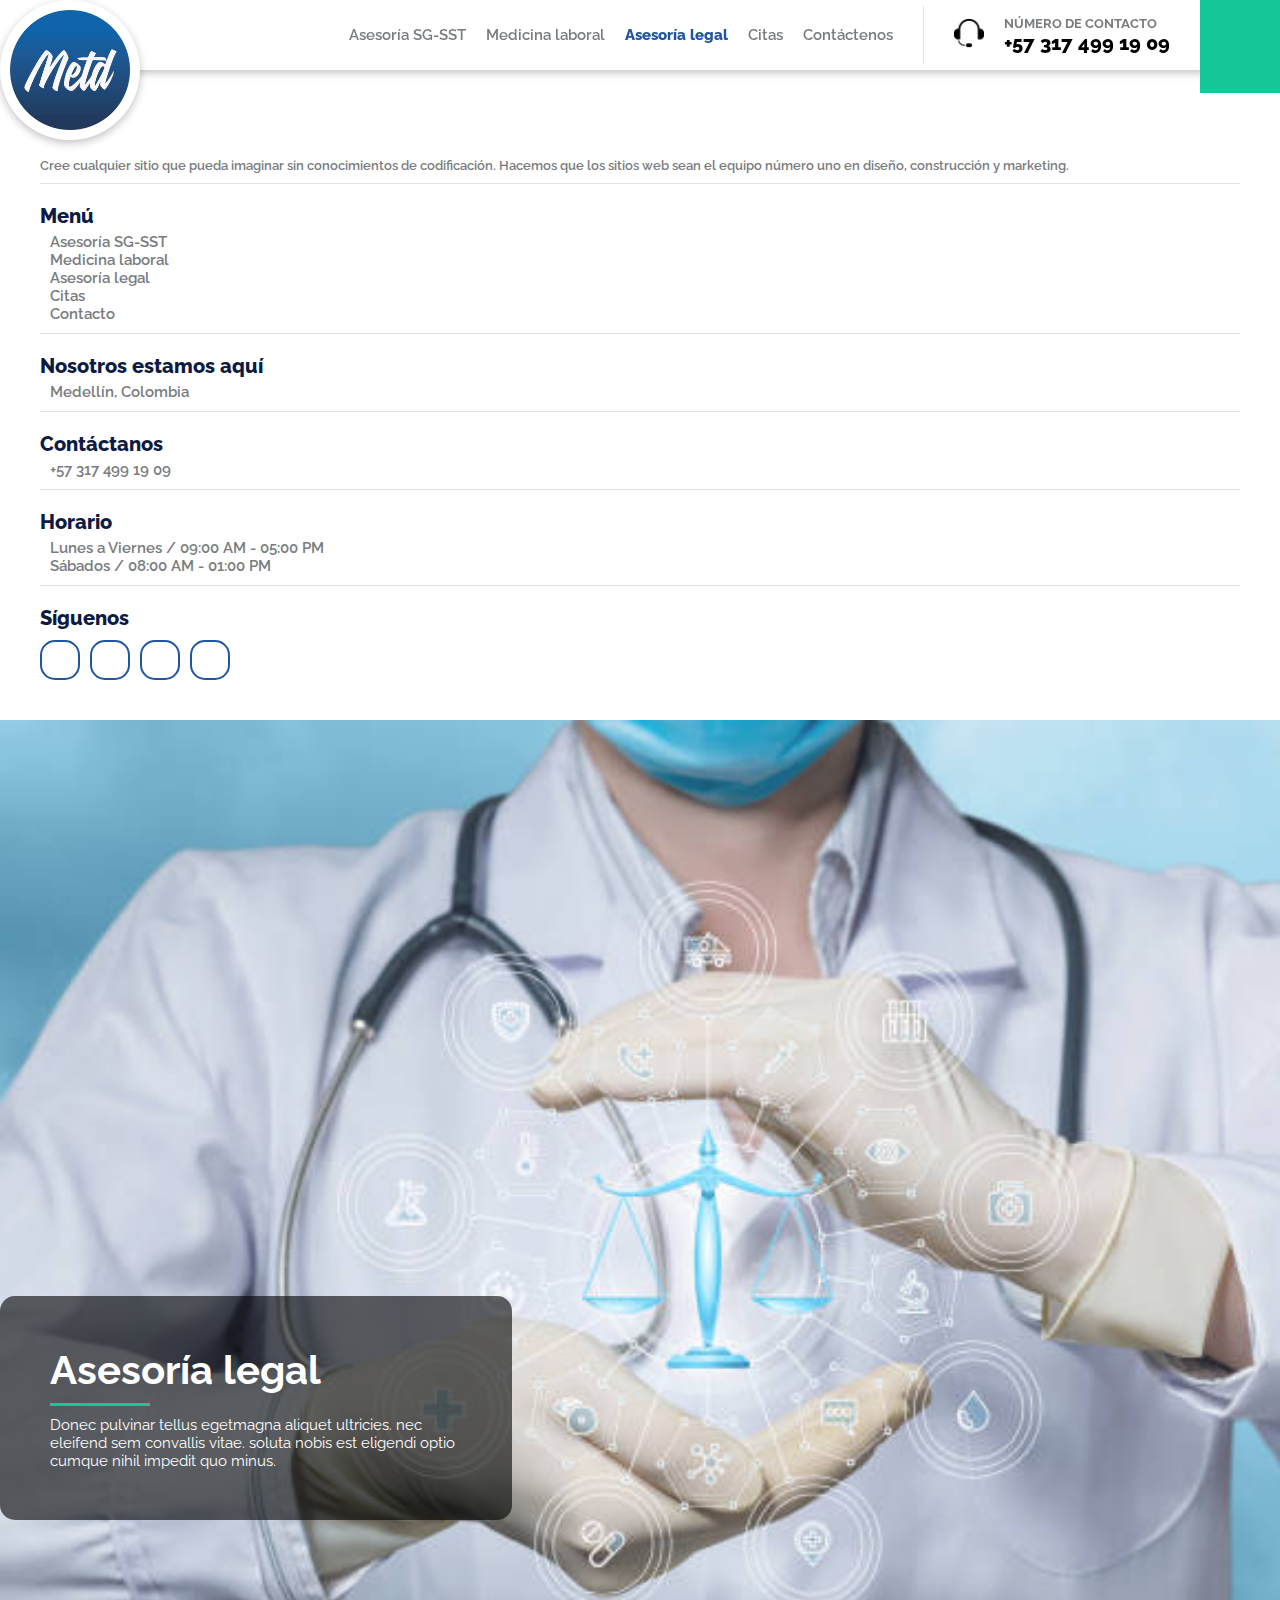
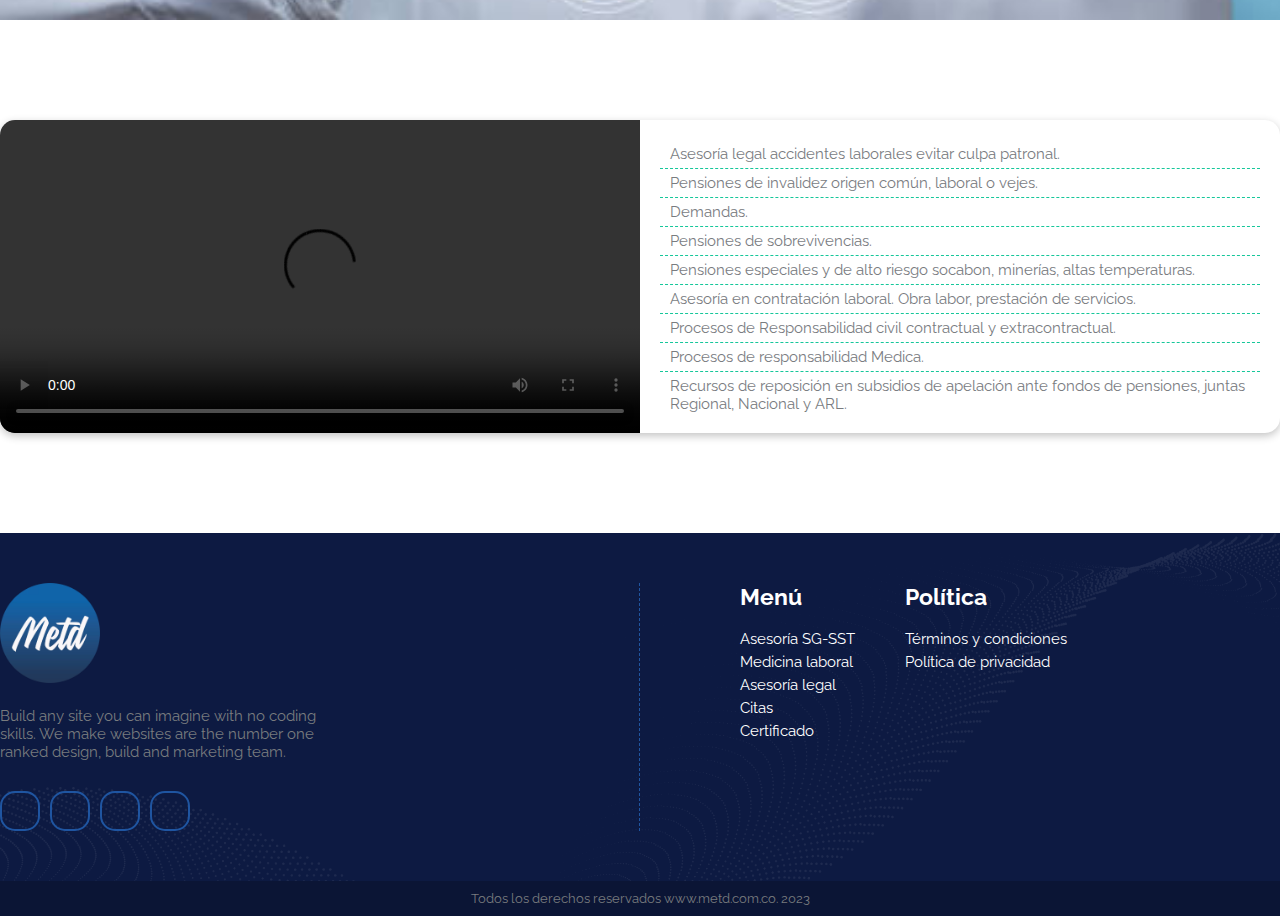
==== commit 1409a29c: "cambios" ====
--- a/asesoria-legal.html
+++ b/asesoria-legal.html
@@ -20,11 +20,54 @@
 
     <title>Asesoría legal | Metd</title>
 
-    <link rel="stylesheet" href="css/style.css?v=1.4">
-    <link rel="stylesheet" href="css/frameWorkLaooz.css?v=1.4">
+    <link rel="stylesheet" href="css/style.css?v=1.5">
+    <link rel="stylesheet" href="css/frameWorkLaooz.css?v=1.5">
 
 </head>
 <body>
+
+    <!-- ----------------------OFFVANVAS------------------------- -->
+    <div class="offcanvas offcanvas-end" tabindex="-1" id="offcanvasRight" aria-labelledby="offcanvasRightLabel">
+        <div class="offcanvas-header bg-white">
+            <button type="button" class="btn-close text-reset margin-left-auto padding-20 bg-secundario border-radius-0" data-bs-dismiss="offcanvas" aria-label="Close"></button>
+        </div>
+        <div class="offcanvas-body padding-40">
+            <div class="head-canva margin-bottom-20 border-bottom-1 padding-bottom-10">
+                <a href="index.html"><img src="img/logo-metd-blanco.webp" alt="" class="width-50px margin-bottom-20"></a>
+                <p class="font-size-13 font-weight-600 color-text">Cree cualquier sitio que pueda imaginar sin conocimientos de codificación. Hacemos que los sitios web sean el equipo número uno en diseño, construcción y marketing.</p>
+            </div>
+            <div class="item-canva border-bottom-1 padding-bottom-10 margin-bottom-20 d-flex-column">
+                <h2 class="title-canva-menu font-size-20 margin-bottom-5 font-weight-800 color-terciario">Menú</h2>
+                <a href="asesoria-sg-sst.html" class="font-size-15 font-weight-600 color-text"><i class="fa-solid fa-chevron-right margin-right-10 color-principal"></i>Asesoría SG-SST</a>
+                <a href="medicina-laboral.html" class="font-size-15 font-weight-600 color-text"><i class="fa-solid fa-chevron-right margin-right-10 color-principal"></i>Medicina laboral</a>
+                <a href="citas.html" class="font-size-15 font-weight-600 color-text"><i class="fa-solid fa-chevron-right margin-right-10 color-principal"></i>Asesoría legal</a>
+                <a href="citas.html" class="font-size-15 font-weight-600 color-text"><i class="fa-solid fa-chevron-right margin-right-10 color-principal"></i>Citas</a>
+                <a href="contacto.html" class="font-size-15 font-weight-600 color-text"><i class="fa-solid fa-chevron-right margin-right-10 color-principal"></i>Contacto</a>
+            </div>
+            <div class="item-canva border-bottom-1 padding-bottom-10 margin-bottom-20">
+                <h2 class="title-canva-menu font-size-20 margin-bottom-5 font-weight-800 color-terciario">Nosotros estamos aquí</h2>
+                <p class="font-size-15 font-weight-600 color-text"><i class="fa-solid fa-location-dot margin-right-10 color-principal"></i>Medellín, Colombia</p>
+            </div>
+            <div class="item-canva border-bottom-1 padding-bottom-10 margin-bottom-20">
+                <h2 class="title-canva-menu font-size-20 margin-bottom-5 font-weight-800 color-terciario">Contáctanos</h2>
+                <p class="font-size-15 font-weight-600 color-text"><i class="fa-solid fa-envelope margin-right-10 color-principal"></i>+57 317 499 19 09</p>
+            </div>
+            <div class="item-canva border-bottom-1 padding-bottom-10 margin-bottom-20">
+                <h2 class="title-canva-menu font-size-20 margin-bottom-5 font-weight-800 color-terciario">Horario</h2>
+                <p class="font-size-15 font-weight-600 color-text"><i class="fa-solid fa-clock margin-right-10 color-principal"></i>Lunes a Viernes / 09:00 AM - 05:00 PM</p>
+                <p class="font-size-15 font-weight-600 color-text"><i class="fa-solid fa-clock margin-right-10 color-principal"></i>Sábados / 08:00 AM - 01:00 PM</p>
+            </div>
+            <div class="item-canva">
+                <h2 class="title-canva-menu font-size-20 margin-bottom-10 font-weight-800 color-terciario">Síguenos</h2>
+                <div class="social-mobile d-flex gap-10">
+                    <a href="#" class="link-social"><i class="fa-brands fa-facebook"></i></a>
+                    <a href="#" class="link-social"><i class="fa-brands fa-instagram"></i></a>
+                    <a href="#" class="link-social"><i class="fa-brands fa-twitter"></i></a>
+                    <a href="#" class="link-social"><i class="fa-brands fa-youtube"></i></a>
+                </div>
+            </div>
+        </div>
+    </div>
 
     <!-- -------------------HEADER-------------------------- -->
     <header class="header width-100">
@@ -54,7 +97,7 @@
                     </div>
                 </div>
                 <div class="canvas-menu">
-                    <i class="fa-solid fa-bars font-size-30 padding-40 color-white bg-secundario"></i>
+                    <i class="fa-solid fa-bars font-size-30 padding-40 color-white bg-secundario transition-5" data-bs-toggle="offcanvas" data-bs-target="#offcanvasRight" aria-controls="offcanvasRight"></i>
                 </div>
             </div>
         </div>
--- a/css/style.css
+++ b/css/style.css
@@ -25,6 +25,7 @@
 body h1, h2, h3, h4, p {
     margin-bottom: 0; 
 }
+body textarea:focus,
 body input:focus {
     box-shadow: none;
     outline: 0;
@@ -59,7 +60,20 @@
     margin-bottom: -70px;
     box-shadow: rgba(0, 0, 0, 0.24) 0px 3px 8px;
 }
-
+.canvas-menu i {
+    cursor: pointer;
+}
+.canvas-menu i:hover {
+    background-color: var(--color_principal);
+    color: var(--color_white);
+}
+.link-nav {
+    transition: 0.2s;
+}
+.link-nav:hover {
+    color: var(--color_terciario);
+    padding-bottom: 5px;
+}
 
 /* -----------------VARIABLE--------------------- */
 .stand {
@@ -122,6 +136,10 @@
 .abs-cover-citas {
     background-color: #ffffffcc;
 }
+.btn-agend:hover {
+    background-color: var(--color_principal);
+    border: 2px solid var(--color_principal);
+}
 .back-cover-contacto {
     width: 100%;
     height: 400px;
@@ -129,6 +147,22 @@
     background-repeat: no-repeat;
     background-size: cover;
     background-position: right;
+}
+.back-cover-blog {
+    width: 100%;
+    height: 400px;
+    background-image: url(../img/blog-01.jpg);
+    background-repeat: no-repeat;
+    background-size: cover;
+    background-position: right;
+}
+.abs-cover-blog {
+    background-color: #ffffff9c;
+}
+.btn-cover:hover {
+    background-color: var(--color_principal);
+    color: var(--color_white);
+    box-shadow: rgba(0, 0, 0, 0.2) 0px 12px 28px 0px, rgba(0, 0, 0, 0.1) 0px 2px 4px 0px, rgba(255, 255, 255, 0.05) 0px 0px 0px 1px inset;
 }
 
 
@@ -141,6 +175,11 @@
     box-shadow: rgba(0, 0, 0, 0.24) 0px 3px 8px;
 }
 
+/* ----------------IF----------------- */
+.btn-cite:hover {
+    background-color: var(--color_principal);
+    color: var(--color_white);
+}
 
 /* -----------------CARDS---------------------- */
 .card-health-box {
@@ -152,12 +191,31 @@
     grid-template-columns: 1fr 1fr 2.1fr;
     gap: 30px;
 }
-
+.link-read:hover {
+    color: var(--color_secundario);
+}
+.link-read:hover i {
+    margin-left: 20px;
+    color: var(--color_secundario);
+}
+.btn-agend:hover {
+    background-color: var(--color_principal);
+    color: var(--color_white);
+}
 /* ------------------BLOG----------------------- */
 .img-blog {
     border-bottom: 4px solid var(--color_principal);
 }
-
+.link-note:hover {
+    color: var(--color_secundario);
+}
+.link-note:hover i {
+    margin-left: 20px;
+    color: var(--color_secundario);
+}
+.card-blog:hover .img-blog .img-back {
+    transform: scale(1.1);
+}
 
 /* -------------------PROCESS----------------- */
 .img-process {
@@ -165,12 +223,10 @@
 }
 
 /* ------------------CONTACT-------------------- */
-.contact {
-    background-image: url(../img/map-bg.png);
-    background-repeat: no-repeat;
-    background-size: cover;
-    background-attachment: fixed;
-}
+.item-msg {
+    box-shadow: rgba(0, 0, 0, 0.1) 0px 20px 25px -5px, rgba(0, 0, 0, 0.04) 0px 10px 10px -5px;
+}
+
 .content-contact {
     display: grid;
     grid-template-columns: 1fr 2fr;
@@ -181,7 +237,7 @@
 .form-contact .item-form input[type="text"] {
     width: 100%;
     border: none;
-    border-bottom: 1px solid var(--color_text);
+    border-bottom: 1px solid #9d9d9d;
     background-color: transparent;
     padding: 5px 0px;
 }
@@ -191,6 +247,10 @@
     font-size: 15px;
     font-weight: 700;
     color: var(--color_text);
+}
+.btn-submit:hover {
+    background-color: var(--color_principal);
+    color: var(--color_white);
 }
 
 /* ----------------FOOTER--------------- */
@@ -209,6 +269,11 @@
     align-items: center;
     color: var(--color_principal);
     border-radius: 15px;
+    transition: 0.5s;
+}
+.link-social:hover {
+    color: var(--color_white);
+    border: 2px solid var(--color_white);
 }
 .left-footer {
     border-right: 1px dashed var(--color_principal);
@@ -232,6 +297,10 @@
     grid-template-columns: 1fr 2fr;
     gap: 50px;
 }
+.btn-ase:hover {
+    background-color: var(--color_terciario);
+    color: var(--color_white);
+}
 
 /* ------------------ROW-GRID----------------- */
 .box-item {
--- a/css/frameWorkLaooz.css
+++ b/css/frameWorkLaooz.css
@@ -333,6 +333,7 @@
 .gap-100 { gap: 100px;}
 
 /* --------------PADDING--------- */
+.padding-0 { padding: 0;}
 .padding-5 { padding: 5px;}
 .padding-10 { padding: 10px;}
 .padding-15 { padding: 15px;}
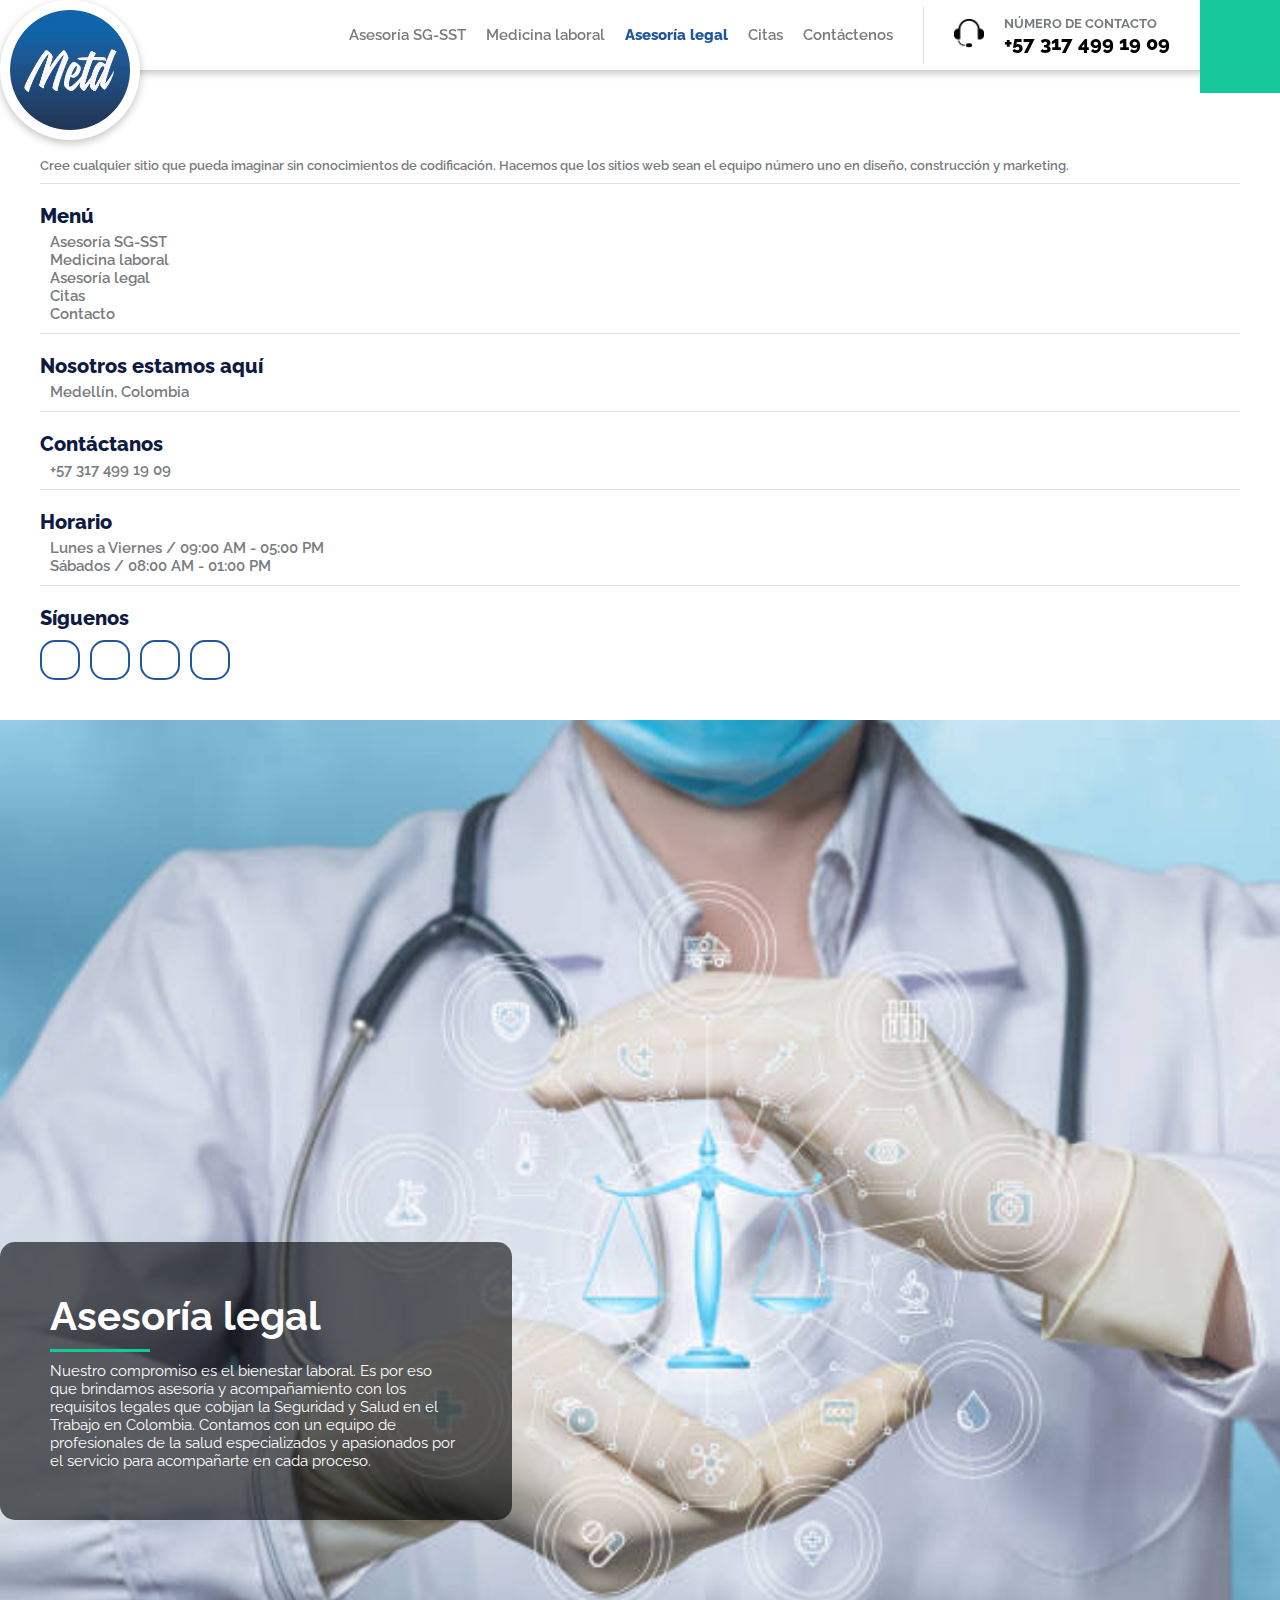
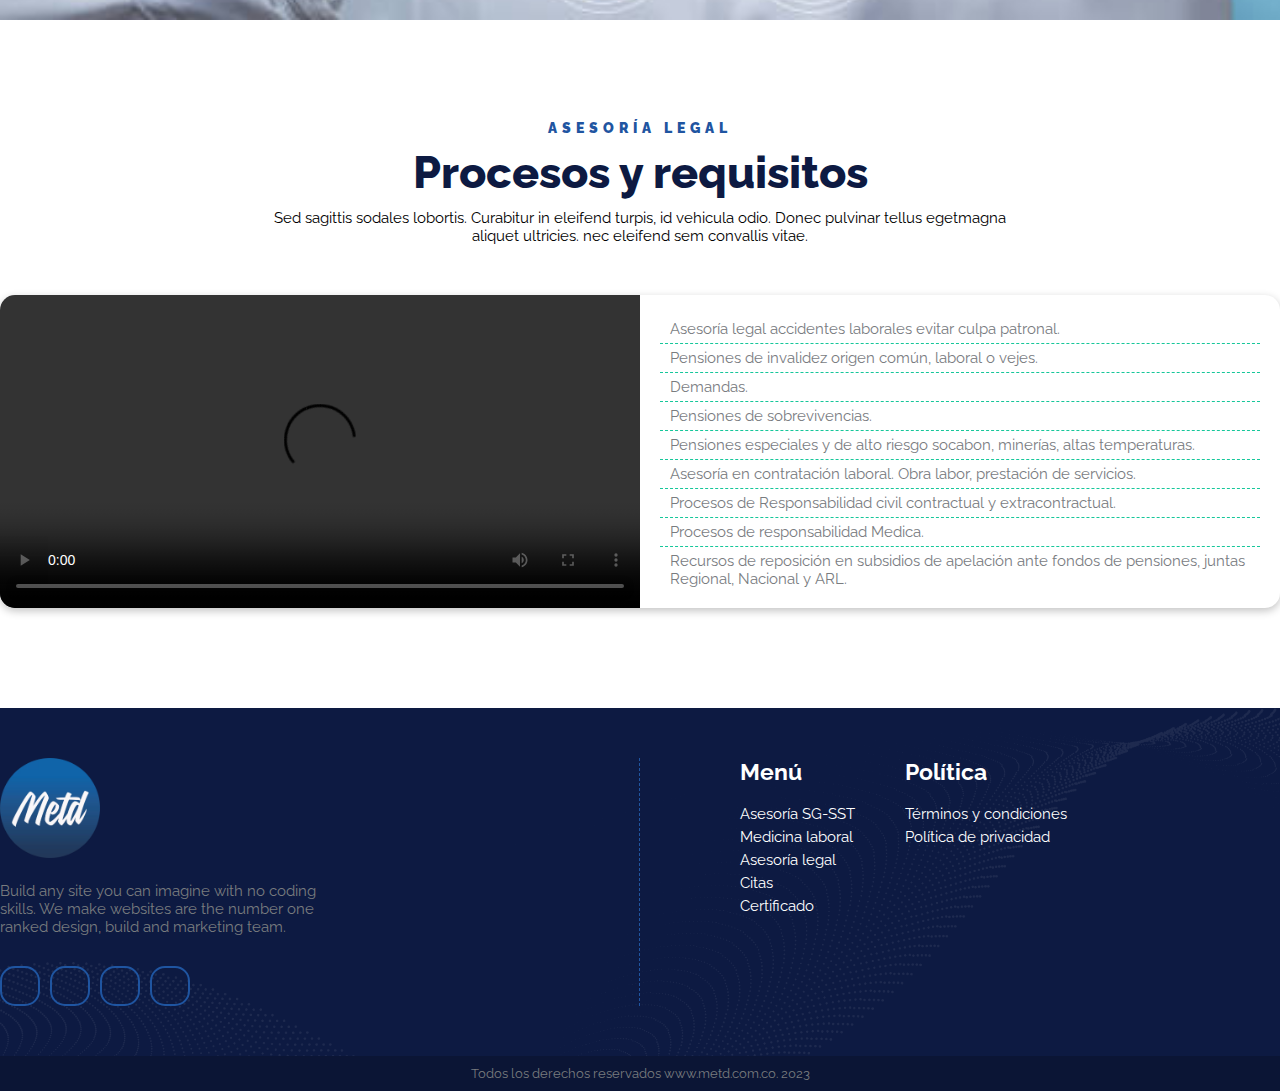
==== commit f3698603: "cambios" ====
--- a/asesoria-legal.html
+++ b/asesoria-legal.html
@@ -113,9 +113,7 @@
                 <div class="box-cover padding-50 border-radius-15 bg-trans width-40 margin-bottom-100 d-flex-column gap-10">
                     <h1 class="title-box font-size-40 color-white font-weight-700">Asesoría legal</h1>
                     <span class="separator width-100px height-3px bg-secundario d-flex"></span>
-                    <p class="paragraph-box font-size-15 color-white">Donec pulvinar tellus egetmagna aliquet  ultricies. nec 
-                        eleifend sem convallis vitae. soluta nobis est eligendi 
-                        optio cumque nihil impedit quo minus.</p>
+                    <p class="paragraph-box font-size-15 color-white">Nuestro compromiso es el bienestar laboral. Es por eso que brindamos  asesoría y acompañamiento con los requisitos legales que cobijan la Seguridad y Salud en el Trabajo en Colombia. Contamos con un equipo de profesionales de la salud especializados y apasionados por el servicio para acompañarte en cada proceso.</p>
                 </div>
             </div>
         </div>
@@ -125,6 +123,13 @@
     <!-- ---------------------------LIST-LEGAL--------------------- -->
     <div class="list-legal width-100">
         <div class="content-legal width-100 width-lg margin-auto padding-x-100">
+            <div class="head-global width-100 d-flex-column d-flex-center gap-10 text-center margin-bottom-50">
+                <h3 class="stand">ASESORÍA LEGAL</h3>
+                <h2 class="title-global font-size-45 font-weight-800 color-terciario">Procesos y requisitos</h2>
+                <p class="paragraph-global width-sm font-size-15 color-black margin-auto">Sed sagittis sodales lobortis. Curabitur in eleifend turpis, 
+                    id vehicula odio. Donec pulvinar tellus 
+                    egetmagna aliquet ultricies. nec eleifend sem convallis vitae.</p>
+            </div>
             <div class="row-legal grid-column-2 border-radius-15 overflo-hidden">
                 <div class="left-legal width-100 height-100">
                     <video controls plays-inline class="video-legal width-100 height-100 bg-white d-flex overflo-hidden">
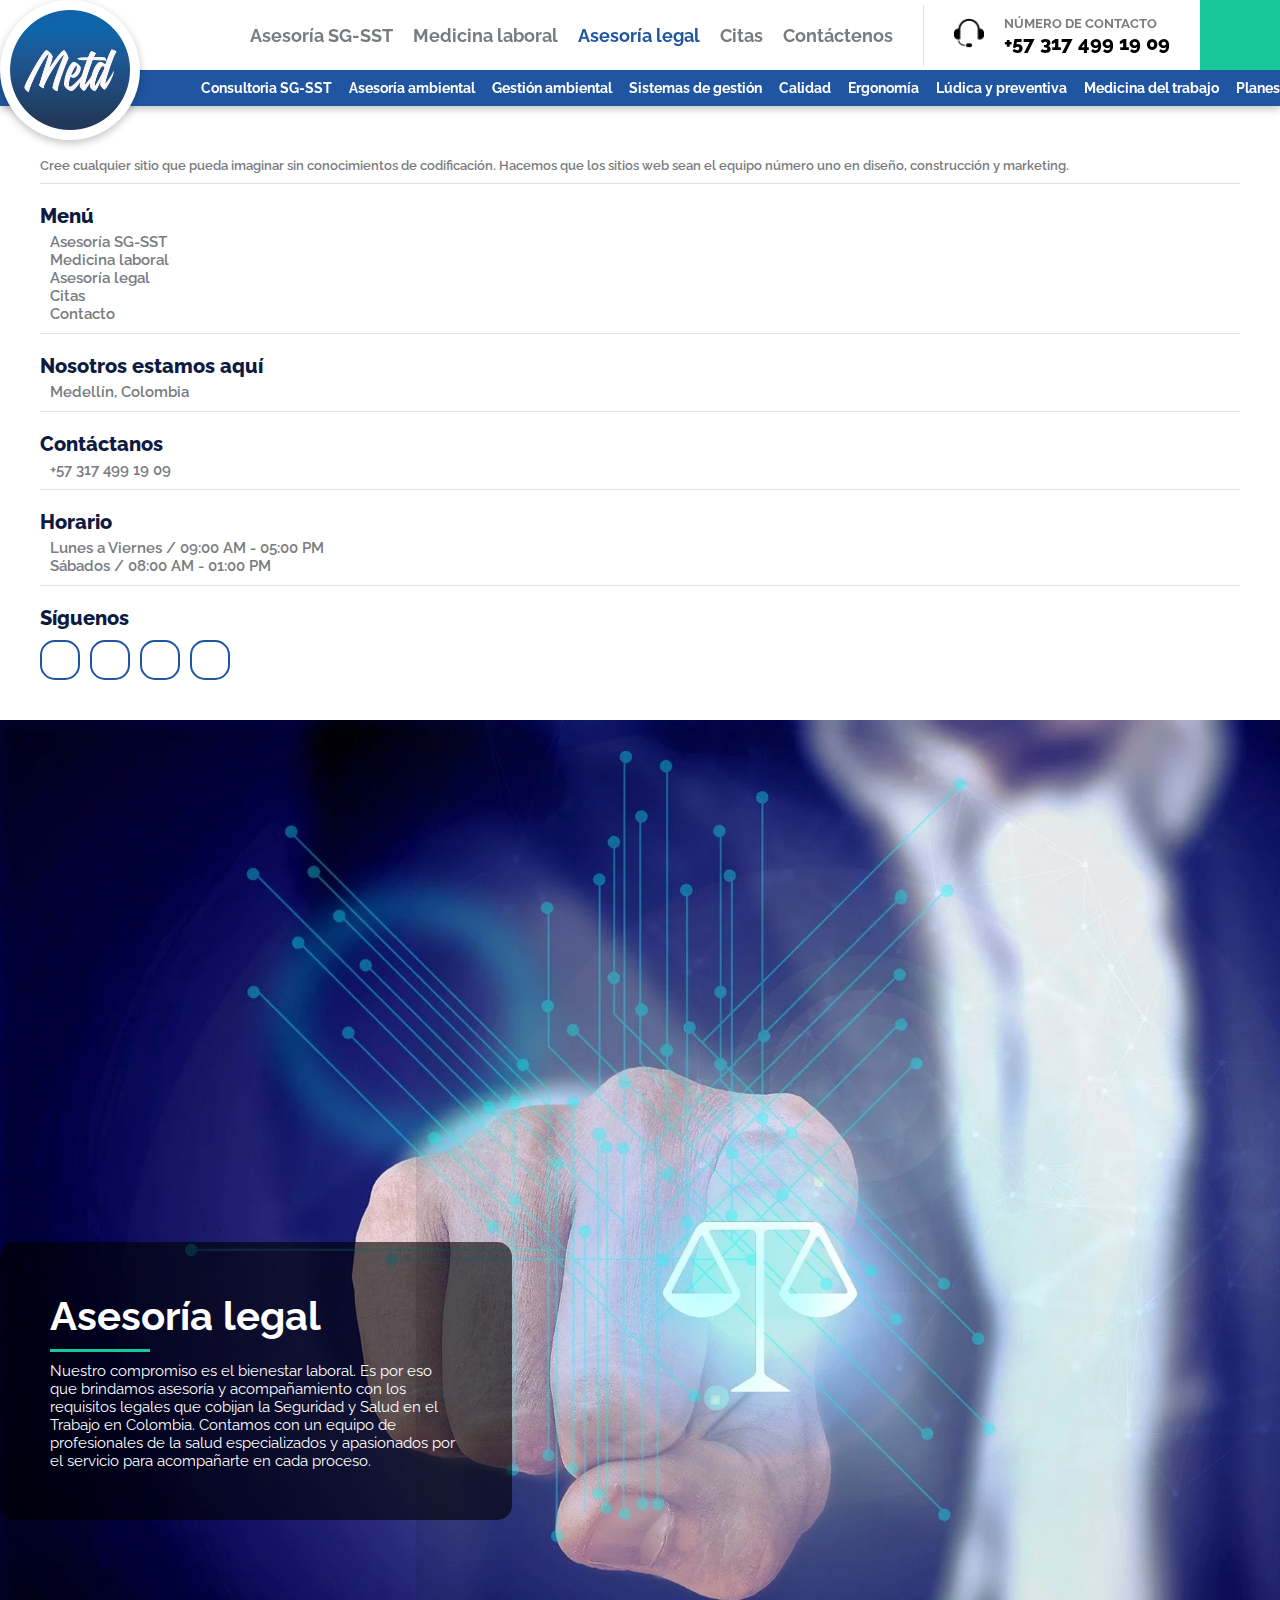
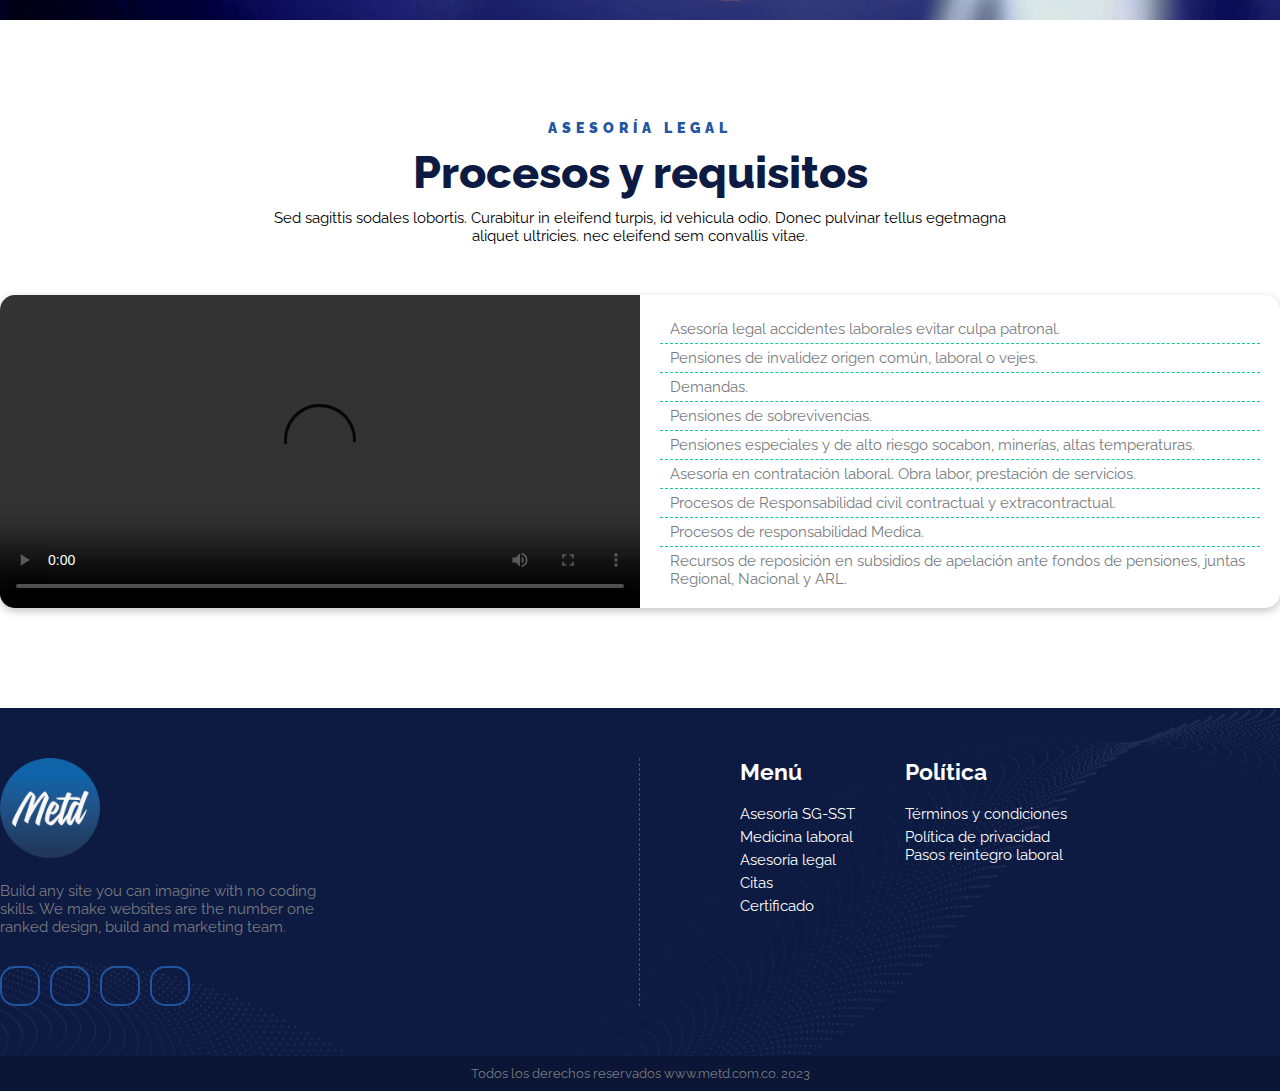
==== commit 54e27e37: "cambios" ====
--- a/asesoria-legal.html
+++ b/asesoria-legal.html
@@ -70,21 +70,21 @@
     </div>
 
     <!-- -------------------HEADER-------------------------- -->
-    <header class="header width-100">
+    <header class="header width-100 d-flex-column">
         <div class="content-header width-100 width-lg margin-auto content-between">
             <div class="left-header">
-                <div class="logo-header width-140px height-140px border-radius-md padding-10 bg-white">
+                <div class="logo-header width-140px height-140px border-radius-md padding-10 bg-white" data-aos="fade-down" data-aos-duration="800">
                     <a href="index.html"><img src="img/logo-metd-blanco.webp" alt="" class="width-100"></a>
                 </div>
             </div>
             <div class="right-header d-flex">
                 <div class="menu-header padding-right-30 padding-x-20 border-right-1">
                     <nav class="navigator d-flex gap-20">
-                        <a href="asesoria-sg-sst.html" class="link-nav font-size-15 font-weight-600 color-text">Asesoría SG-SST</a>
-                        <a href="medicina-laboral.html" class="link-nav font-size-15 font-weight-600 color-text">Medicina laboral</a>
-                        <a href="asesoria-legal.html" class="link-nav font-size-15 font-weight-800 color-principal">Asesoría legal</a>
-                        <a href="citas.html" class="link-nav font-size-15 font-weight-600 color-text">Citas</a>
-                        <a href="contacto.html" class="link-nav font-size-15 font-weight-600 color-text">Contáctenos</a>
+                        <a href="asesoria-sg-sst.html" class="link-nav font-size-18 font-weight-700 color-text">Asesoría SG-SST</a>
+                        <a href="medicina-laboral.html" class="link-nav font-size-18 font-weight-700 color-text">Medicina laboral</a>
+                        <a href="asesoria-legal.html" class="link-nav font-size-18 font-weight-700 color-principal">Asesoría legal</a>
+                        <a href="citas.html" class="link-nav font-size-18 font-weight-700 color-text">Citas</a>
+                        <a href="contacto.html" class="link-nav font-size-18 font-weight-700 color-text">Contáctenos</a>
                     </nav>
                 </div>
                 <div class="contact-header margin-y-30 d-flex gap-20">
@@ -93,7 +93,7 @@
                     </div>
                     <div class="date-contact">
                         <p class="title-contact font-size-13 font-weight-700 color-text">NÚMERO DE CONTACTO</p>
-                        <h3 class="number-contact font-size-20 font-weight-800 color-black">+57 317 499 19 09</h3>
+                        <number class="number-contact font-size-20 font-weight-800 color-black">+57 317 499 19 09</number>
                     </div>
                 </div>
                 <div class="canvas-menu">
@@ -101,9 +101,20 @@
                 </div>
             </div>
         </div>
+        <div class="bot-header">
+            <div class="content-bot">
+                <a href="servicios.html#Consultoria" class="link-serv">Consultoria SG-SST</a>
+                <a href="servicios.html#AsesoriaAmb" class="link-serv">Asesoría ambiental</a>
+                <a href="servicios.html#GestionAmb" class="link-serv">Gestión ambiental</a>
+                <a href="servicios.html#SistemasInt" class="link-serv">Sistemas de gestión</a>
+                <a href="servicios.html#Calidad" class="link-serv">Calidad</a>
+                <a href="servicios.html#Ergonomia" class="link-serv">Ergonomía</a>
+                <a href="servicios.html#Ludica" class="link-serv">Lúdica y preventiva</a>
+                <a href="servicios.html#MedicinaTrabajo" class="link-serv">Medicina del trabajo</a>
+                <a href="servicios.html#PlanesEme" class="link-serv">Planes</a>
+            </div>
+        </div>
     </header>
-
-
 
     <!-- ----------------------COVER------------------------ -->
     <div class="cover cover-sst d-flex-column">
@@ -203,16 +214,17 @@
             <div class="right-footer d-flex-start padding-left-100 gap-50">
                 <div class="col-footer d-flex-column">
                     <h2 class="title-col font-size-23 font-weight-700 color-white margin-bottom-20">Menú</h2>
-                    <a href="#" class="link-footer font-size-15 color-white margin-bottom-5">Asesoría SG-SST</a>
-                    <a href="#" class="link-footer font-size-15 color-white margin-bottom-5">Medicina laboral</a>
-                    <a href="#" class="link-footer font-size-15 color-white margin-bottom-5">Asesoría legal</a>
-                    <a href="#" class="link-footer font-size-15 color-white margin-bottom-5">Citas</a>
+                    <a href="asesoria-sg-sst.html" class="link-footer font-size-15 color-white margin-bottom-5">Asesoría SG-SST</a>
+                    <a href="medicina-laboral.html" class="link-footer font-size-15 color-white margin-bottom-5">Medicina laboral</a>
+                    <a href="asesoria-legal.html" class="link-footer font-size-15 color-white margin-bottom-5">Asesoría legal</a>
+                    <a href="citas.html" class="link-footer font-size-15 color-white margin-bottom-5">Citas</a>
                     <a href="#" class="link-footer font-size-15 color-white">Certificado</a>
                 </div>
                 <div class="col-footer d-flex-column">
                     <h2 class="title-col font-size-23 font-weight-700 color-white margin-bottom-20">Política</h2>
                     <a href="#" class="link-footer font-size-15 color-white margin-bottom-5">Términos y condiciones</a>
                     <a href="#" class="link-footer font-size-15 color-white">Política de privacidad</a>
+                    <a href="pasos-reintegro.html" class="link-footer font-size-15 color-white">Pasos reintegro laboral</a>
                 </div>
             </div>
         </div>
--- a/css/style.css
+++ b/css/style.css
@@ -18,6 +18,9 @@
 
 body {
     font-family: 'Raleway', sans-serif;
+}
+body ul {
+    padding-left: 0;
 }
 body a {
     text-decoration: none;
@@ -46,7 +49,31 @@
 .bg-claro {background-color: var(--color_box_claro);}
 .border-3-secundario {border: 3px solid var(--color_secundario);}
 
-
+/* -------Head-global------- */
+.head-global {
+    width: 100%;
+    text-align: center;
+    display: flex;
+    flex-direction: column;
+    gap: 10px;
+    justify-content: center;
+    margin-bottom: 50px;
+}
+.head-global .subtitle-global {
+    font-size: 14px;
+    font-weight: 900;
+    color: var(--color_principal);
+    letter-spacing: 5px;
+}
+.head-global .title-global {
+    font-size: 45px;
+    font-weight: 800;
+    color: var(--color_terciario);
+}
+.head-global p {
+    font-size: 15px;
+    color: var(--color_black);
+}
 
 /* -------------------HEADER------------------- */
 .header {
@@ -90,6 +117,33 @@
     border-radius: 15px;
 }
 
+/* -----Header----- */
+.header {
+    width: 100%;
+}
+.header .bot-header {
+    width: 100%;
+    background-color: var(--color_principal);
+}
+.bot-header .content-bot {
+    width: 100%;
+    max-width: 1280px;
+    margin: auto;
+    padding: 10px 0px;
+    display: flex;
+    justify-content: flex-end;
+    gap: 17px;
+}
+.bot-header .content-bot .link-serv {
+    font-size: 14px;
+    font-weight: 700;
+    color: var(--color_white);
+}
+.bot-header .content-bot .link-serv:hover {
+    text-decoration: underline;
+    color: #eee;
+}
+
 
 /* ------------------COVER----------------------- */
 .cover {
@@ -121,7 +175,21 @@
 }
 .back-cover-legal {
     width: 100%;
-    background-image: url(../img/legal.jpg);
+    background-image: url(../img/leg.webp);
+    background-repeat: no-repeat;
+    background-size: cover;
+    min-height: 100vh;
+}
+.back-cover-nos {
+    width: 100%;
+    background-image: url(../img/nosotross.webp);
+    background-repeat: no-repeat;
+    background-size: cover;
+    min-height: 100vh;
+}
+.back-cover-serv {
+    width: 100%;
+    background-image: url(../img/viviana-metd.webp);
     background-repeat: no-repeat;
     background-size: cover;
     min-height: 100vh;
@@ -245,6 +313,16 @@
 .form-contact .item-form input[type="email"]::placeholder,
 .form-contact .item-form input[type="text"]::placeholder {
     font-size: 15px;
+    font-weight: 700;
+    color: var(--color_text);
+}
+.form-contact .item-form .form-select {
+    width: 100%;
+    border: none;
+    border-bottom: 1px solid #9d9d9d;
+    background-color: transparent;
+    padding: 5px 0px;
+    border-radius: 0px;
     font-weight: 700;
     color: var(--color_text);
 }
@@ -327,4 +405,239 @@
 /* ---------------------IFRAMES----------------- */
 .item-iframe {
     box-shadow: rgba(0, 0, 0, 0.24) 0px 3px 8px;
-}+}
+.if {
+    width: 100%;
+}
+.if-grey {
+    background-color: var(--fondo_gris_claro);
+}
+.if .content-if {
+    width: 100%;
+    max-width: 1280px;
+    margin: auto;
+    padding: 70px 0px;
+}
+.if .content-if-bot {
+    padding-bottom: 0;
+}
+/* ----Carousel-test----- */
+.content-if .carousel-test {
+    width: 100%;
+}
+.carousel-test .card-test {
+    width: 100%;
+    background-color: var(--colorWhite);
+    padding: 40px;
+    border-radius: 10px;
+    box-shadow: rgba(17, 17, 26, 0.1) 0px 0px 16px;
+    margin: 15px auto;
+    display: flex;
+    flex-direction: column;
+    gap: 20px;
+}   
+    .card-test .cuality {
+        display: flex;
+        align-items: center;
+        gap: 3px;
+    }
+    .card-test .cuality i {
+        font-size: 15px;
+        color: #ffd900;
+    }
+    .card-test p {
+        font-size: 15px;
+        color: var(--colorTexto);
+    }
+    .card-test .author-test {
+        display: flex;
+        align-items: center;
+        gap: 20px;
+    }
+    .card-test .author-test img {
+        width: 75px;
+        height: 75px;
+        border-radius: 50%;
+        object-fit: cover;
+    }
+    .card-test .author-test .name-author {
+        font-size: 20px;
+        font-weight: 700;
+        color: var(--colorBlack);
+    }
+    .card-test .author-test .name-author .carge-us {
+        font-size: 15px;
+        font-weight: 400;
+        color: var(--colorTexto);
+    }
+    .carousel-test .owl-dots {
+        margin-top: 10px;
+        text-align: center;
+    }
+    .carousel-test .owl-dot {
+        height: 15px;
+        width: 15px;
+        cursor: pointer;
+        outline: none;
+        margin: 0 10px;
+        background-color: var(--color_text)!important;
+        border-radius: 50px;
+        transition: 0.3s;
+    }
+    .carousel-test .owl-dot.active {
+        height: 15px;
+        width: 30px;
+        background-color: var(--color_secundario)!important;
+    }
+
+/* ----Row-plans--- */
+.content-if .row-plans {
+    display: grid;
+    grid-template-columns: 1fr 1fr 1fr;
+    gap: 30px;
+}
+.row-plans .plan {
+    width: 100%;
+    display: flex;
+    flex-direction: column;
+    justify-content: flex-start;
+    align-items: center;
+    text-align: center;
+    padding: 46px 39px 59px 57px;
+    background-color: var(--color_white);   
+    border-radius: 10px;
+    transition: all 0.3s ease-in-out;
+}
+.row-plans .plan:hover {
+    box-shadow: rgba(0, 0, 0, 0.1) 0px 20px 25px -5px, rgba(0, 0, 0, 0.04) 0px 10px 10px -5px;
+}
+    .plan .title-plan {
+        width: 125px;
+        font-size: 18px;
+        font-weight: 600;
+        color: var(--color_white);
+        background-color: var(--color_principal);
+        padding: 10px;
+        border-radius: 13px;
+        margin-top: -64px;
+        position: absolute;
+        transition: all 0.3s ease-in-out;
+    }
+    .plan .mid-plan {
+        height: 230px;
+        margin-bottom: 20px;
+    }
+    .plan .mid-plan .icon-plan {
+        width: 100%;
+        text-align: center;
+        margin-bottom: 20px;
+    }
+    .plan .mid-plan .icon-plan img {
+        width: 155px;
+    }
+    .plan .mid-plan .pricing-plan {
+        font-size: 52px;
+        font-weight: 700;
+        color: var(--color_terciario);
+        display: flex;
+        flex-direction: column;
+        margin-bottom: 10px;
+    }
+    .plan .mid-plan p {
+        font-size: 15px;
+        color: var(--color_text);
+    }
+    .plan .mid-plan .pricing-plan .month {
+        font-size: 18px;
+        font-weight: 400;
+        line-height: 26px;
+        color: var(--colorTexto);
+    }
+    .plan .list-plans {
+        width: 100%;
+        display: flex;
+        flex-direction: column;
+        align-items: flex-start;
+        gap: 15px;
+        margin-bottom: 40px;
+    }
+    .plan .list-plans .item-plan {
+        display: flex;
+        gap: 10px;
+        text-align: left;
+        padding-bottom: 10px;
+        border-bottom: 1px dashed #d4d4d4;
+    }
+    .plan .list-plans .item-plan:last-child {
+        border-bottom: 0px;
+    }
+    .plan .list-plans .item-plan i {
+        font-size: 20px;
+        color: var(--color_secundario);
+    }
+    .plan .list-plans .item-plan .p-pl {
+        font-size: 18px;
+        font-weight: 400;
+        line-height: 20px;
+        color: var(--colorTexto);
+    }
+    .plan .bot-plan {
+        width: 100%;
+        text-align: center;
+        display: flex;
+        justify-content: center;
+        margin-top: auto;
+    }
+    .plan .bot-plan .btn-plan {
+        font-size: 20px;
+        line-height: 20px;
+        padding: 15px 35px;
+        border-radius: 15px;
+        font-weight: 600;
+        transition: all 0.3s ease-in-out;
+        border: 2px solid var(--color_principal);
+        color: var(--color_terciario);
+    }
+    .plan .bot-plan .btn-plan:hover {
+        background-color: var(--color_principal);
+        color: var(--color_white);
+    }
+    .plan .img-plan {
+        width: 100%;
+        text-align: center;
+        margin-bottom: 30px;
+    }
+    .plan .img-ben {
+        margin-bottom: 30px;
+    }
+    .plan .img-ben img {
+        width: 153px;
+    }
+    .plan .title-ben {
+        font-size: 23px;
+        font-weight: 600;
+        color: var(--colorWhite);
+    }
+    .plan .p-ben {
+        font-size: 18px;
+        font-weight: 400;
+        color: var(--colorTexto);
+    }
+/* ----Row-ali------ */
+.content-if .row-ali {
+    width: 100%;
+    display: grid;
+    grid-template-columns: 1fr 1fr 1fr 1fr 1fr 1fr;
+    align-items: center;
+    gap: 40px;
+}
+    .row-ali .img-ali {
+        width: 100%;
+        display: flex;
+        justify-content: center;
+        align-items: center;
+    }
+    .row-ali .img-ali img {
+        width: 80%;
+        filter: grayscale(1)
+    }--- a/css/frameWorkLaooz.css
+++ b/css/frameWorkLaooz.css
@@ -58,6 +58,7 @@
 .width-50 { width: 50%;}
 .width-60 { width: 60%;}
 .width-80 { width: 80%;}
+.width-90 { width: 90%;}
 .width-100 { width: 100%;}
 .width-sm {max-width: 750px;}
 .width-md {max-width: 1100px;}
@@ -304,6 +305,8 @@
 
 
 /* --------------DISPLAY-GRID-------- */
+.grid-column-1-2 { display: grid; grid-template-columns: 1fr 2fr;}
+.grid-column-1-3 { display: grid; grid-template-columns: 1fr 3fr;}
 .grid-column-1 { display: grid; grid-template-columns: 1fr; }
 .grid-column-2 { display: grid; grid-template-columns: 1fr 1fr; }
 .grid-column-3 { display: grid; grid-template-columns: 1fr 1fr 1fr; }
@@ -354,6 +357,7 @@
 .padding-x-30 {padding-top: 30px; padding-bottom: 30px;}
 .padding-x-40 {padding-top: 40px; padding-bottom: 40px;}
 .padding-x-50 {padding-top: 50px; padding-bottom: 50px;}
+.padding-x-80 {padding-top: 80px; padding-bottom: 80px;}
 .padding-x-100 {padding-top: 100px; padding-bottom: 100px;}
 
 .padding-y-5 {padding-left: 5px; padding-right: 5px;}
@@ -364,6 +368,10 @@
 .padding-y-40 {padding-left: 40px; padding-right: 40px;}
 .padding-y-50 {padding-left: 50px; padding-right: 50px;}
 
+.padding-top-0 {padding-top: 0px;}
+.padding-right-0 {padding-right: 0px;}
+.padding-bottom-0 {padding-bottom: 0px;}
+.padding-left-0 {padding-left: 0px;}
 
 .padding-top-10 {padding-top: 10px;}
 .padding-right-10 {padding-right: 10px;}
@@ -553,7 +561,6 @@
     font-weight: 600;
 }
 
-
 .overflow-hidden { overflow: hidden;}
 
 /* -------------OBECT-FIT--------------- */
